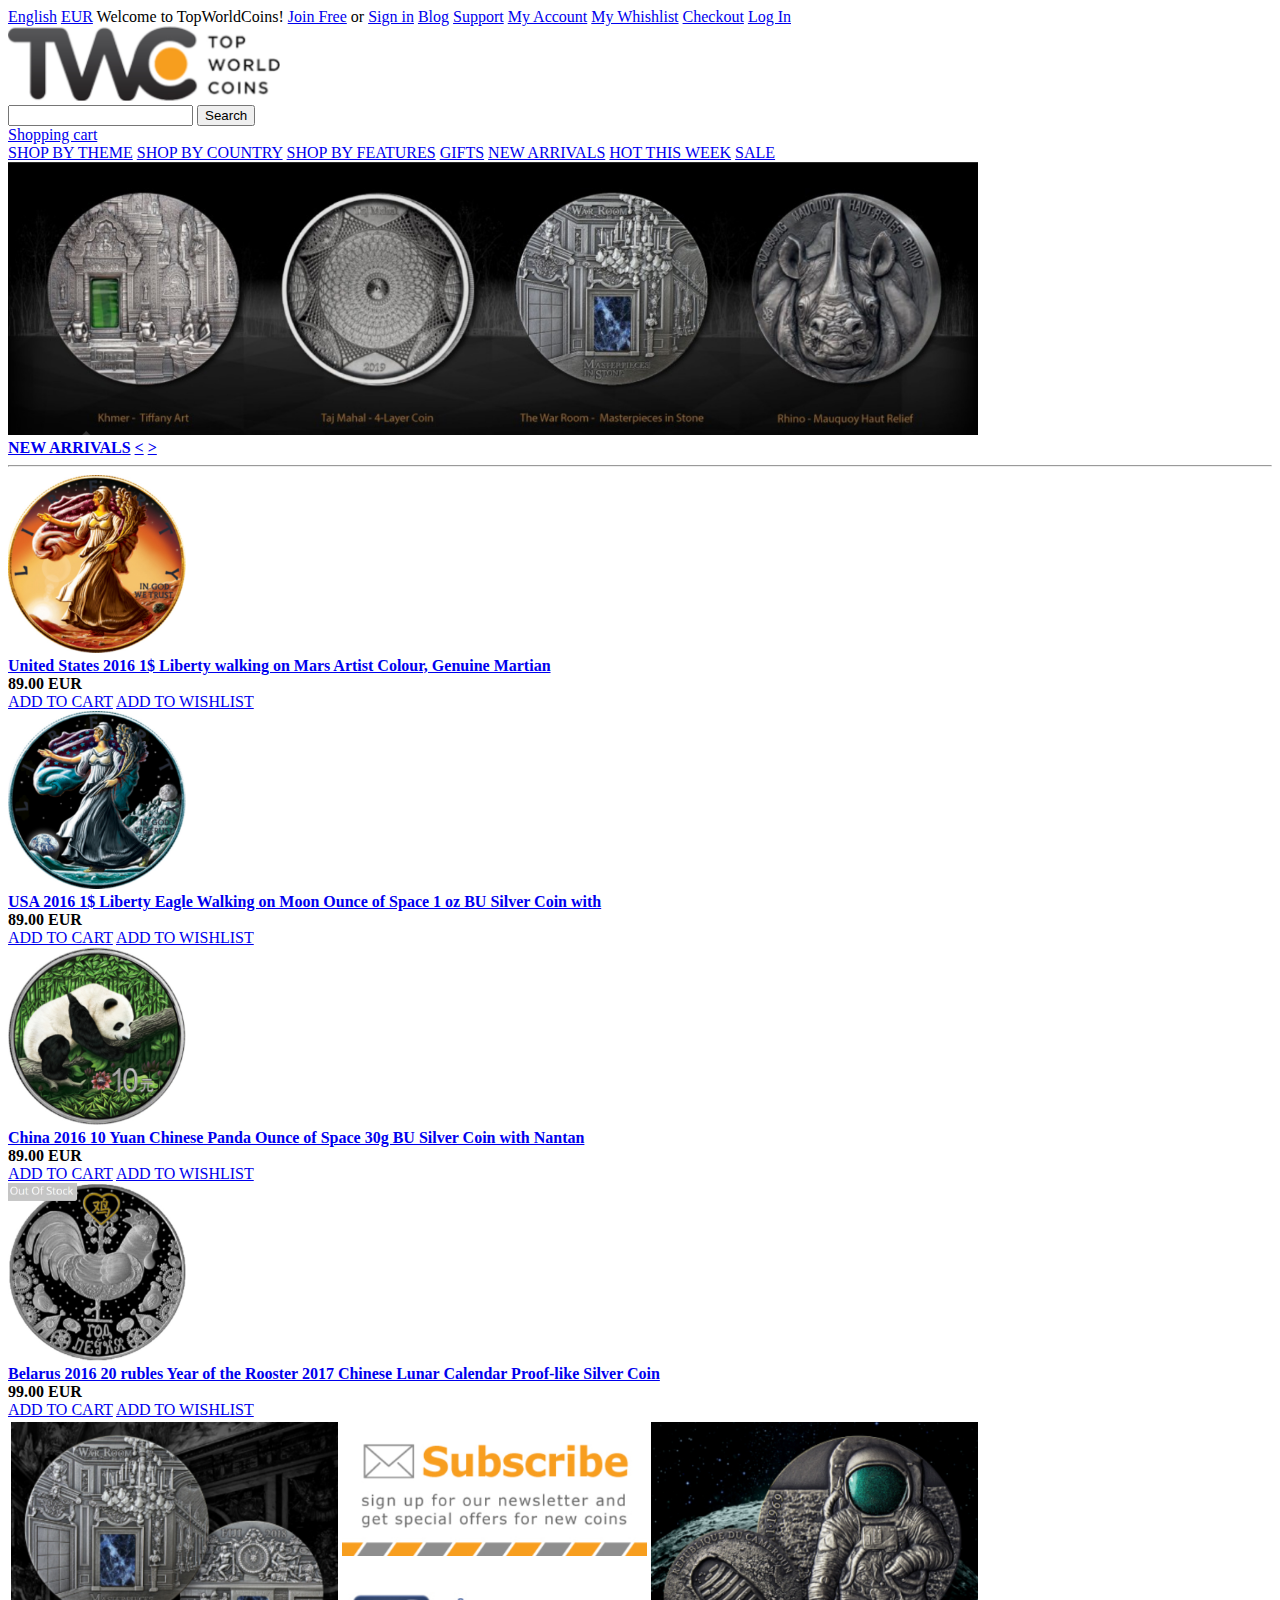
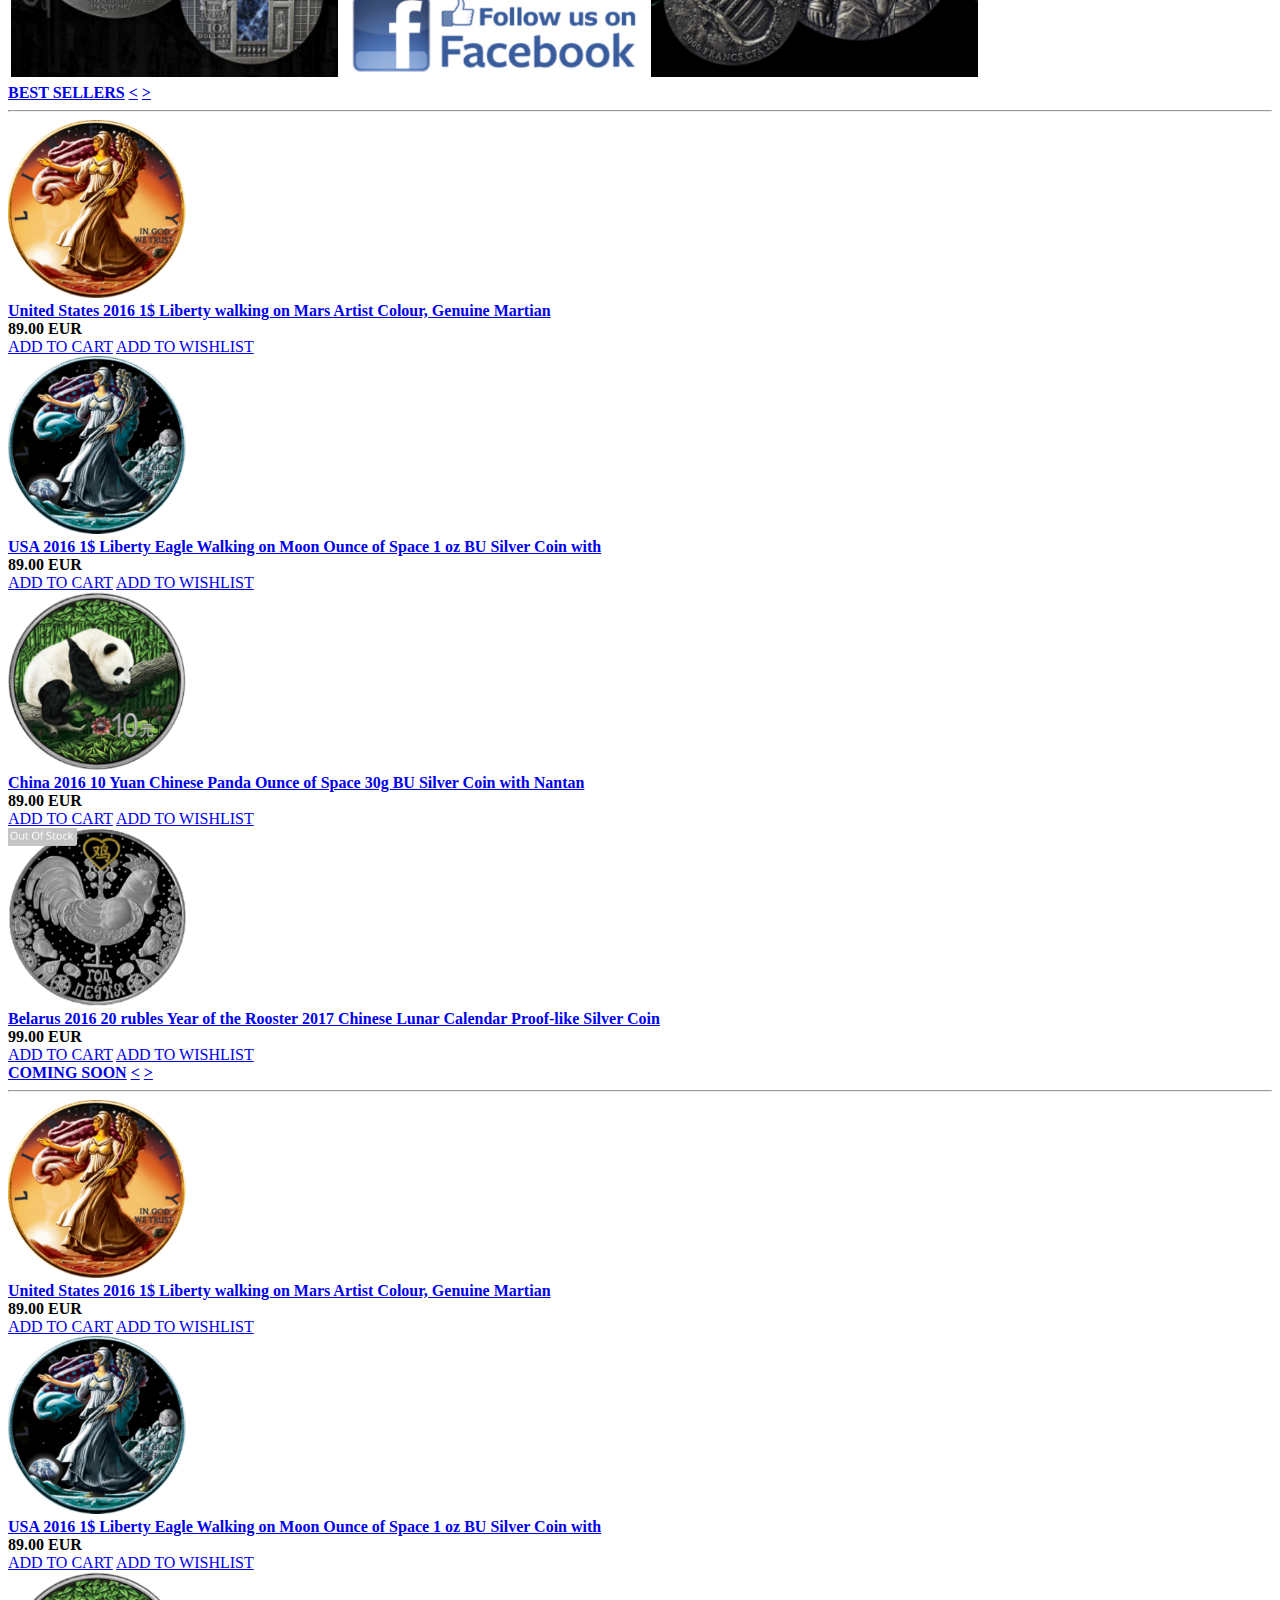
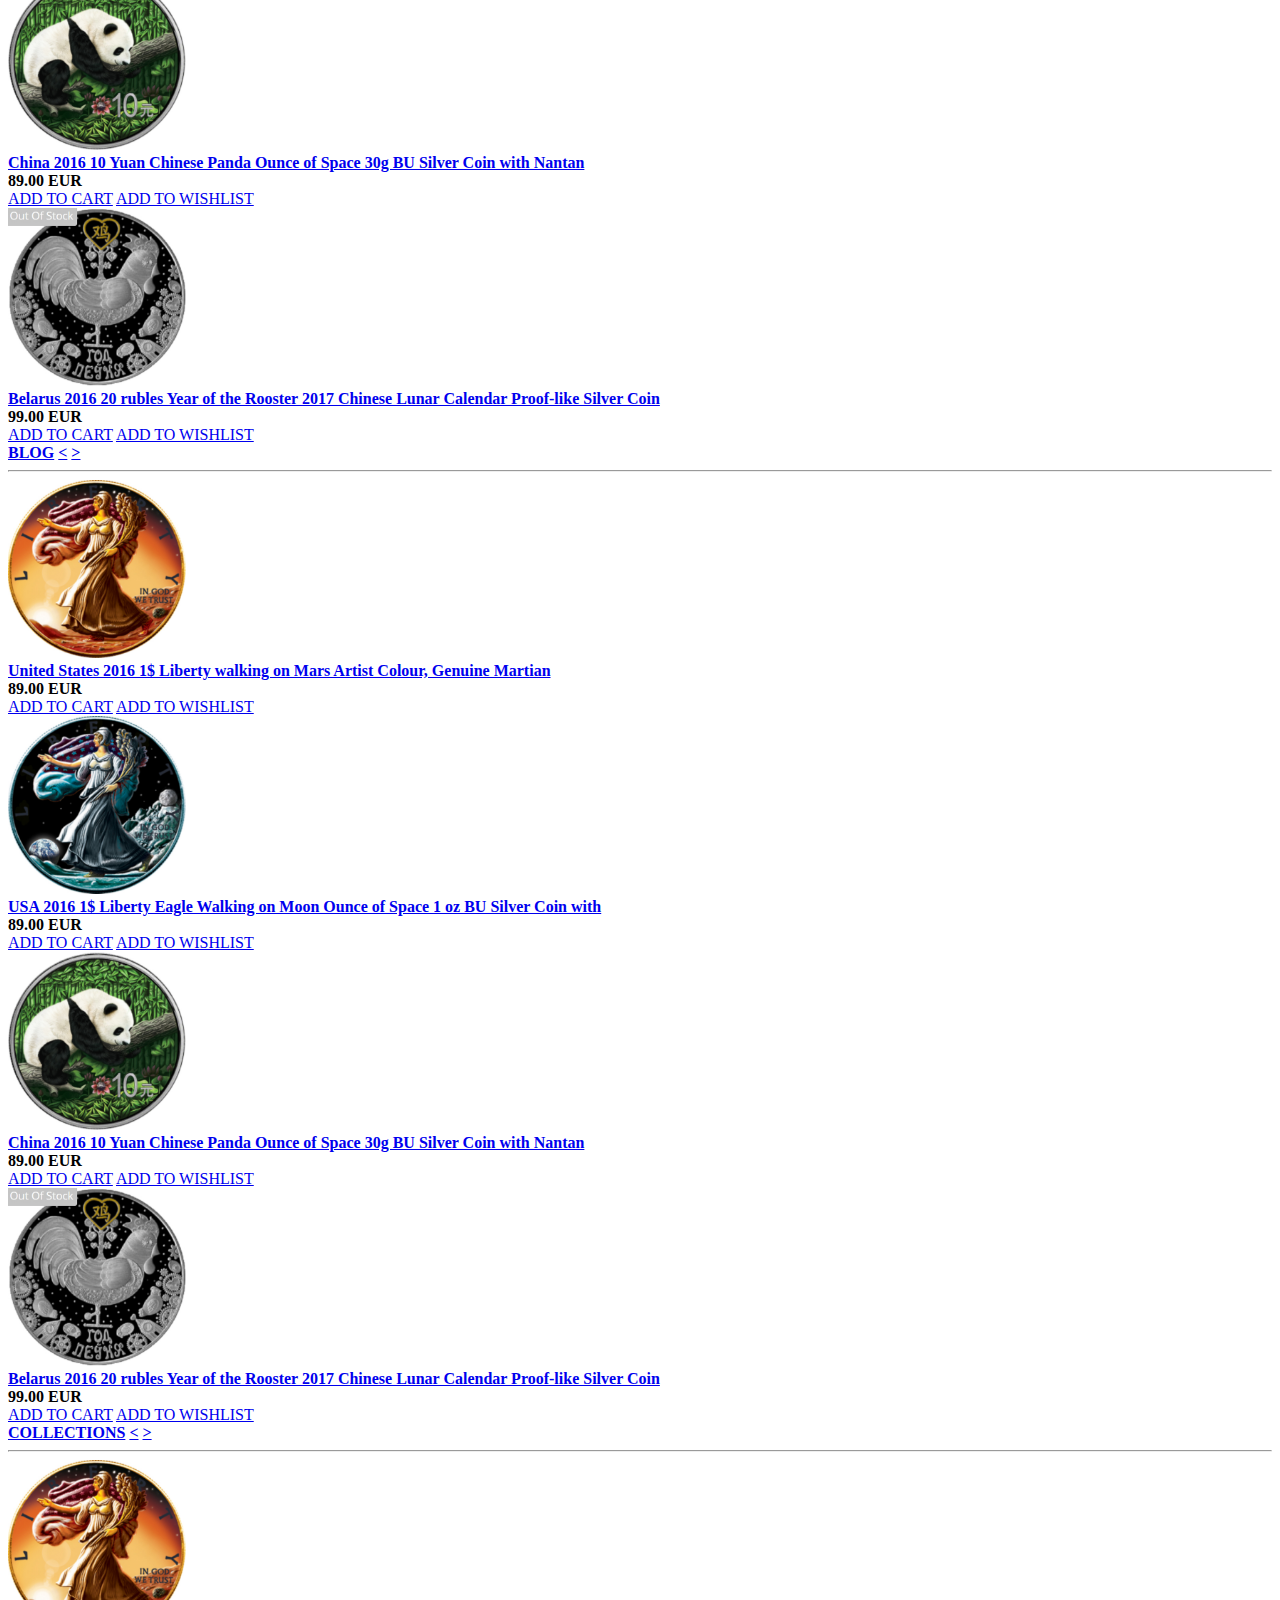
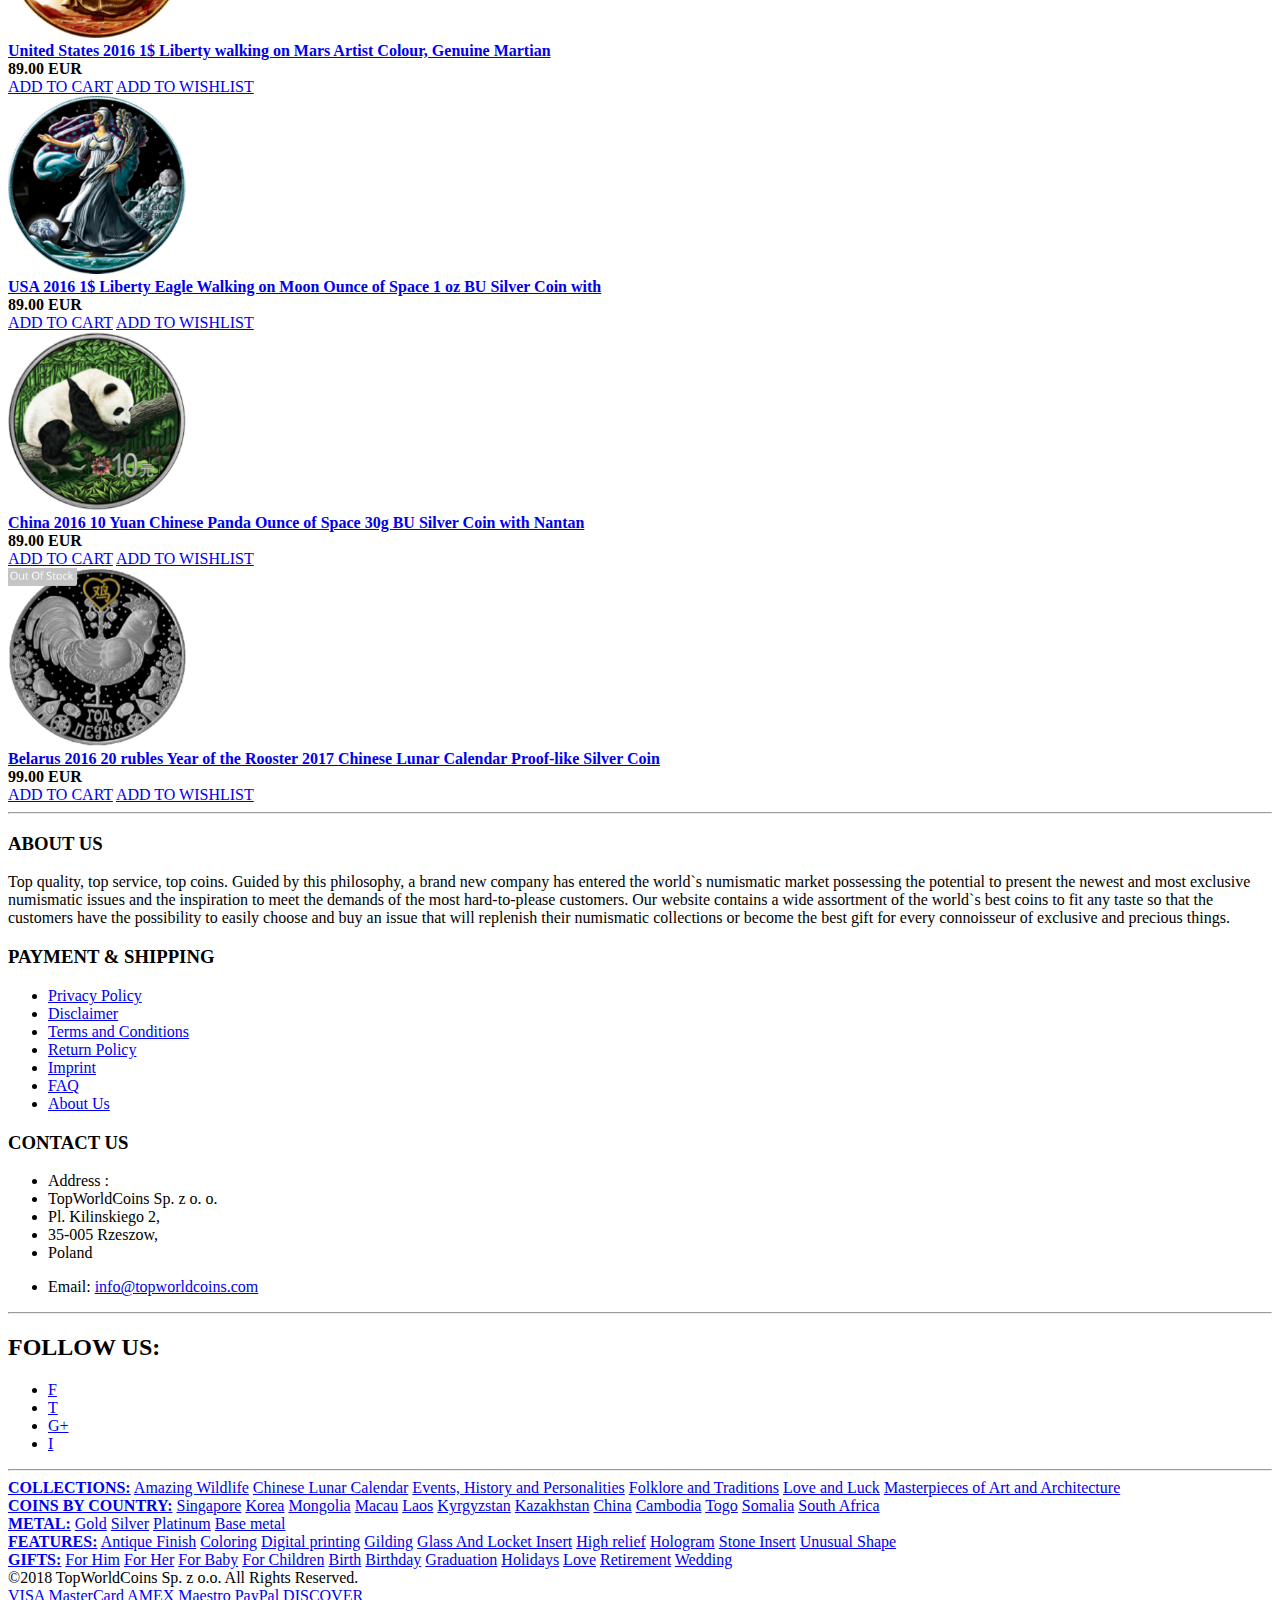
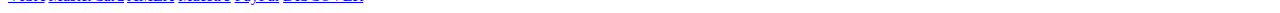
==== index.html @ af4345d1 "Message" ====
<!DOCTYPE html>
<html lang="en">
<head>
    <meta charset="UTF-8">
    <meta name="viewport" content="width=device-width, initial-scale=1.0">
    <meta http-equiv="X-UA-Compatible" content="ie=edge">
    <title>TopWorldCoins</title>
</head>
<body>
    <header>
        <nav>
            <a href="#">English</a>
            <a href="#">EUR</a>
            <span>Welcome to TopWorldCoins! <a href="#">Join Free</a> or <a href="#">Sign in</a></span>
            <a href="#">Blog</a>
            <a href="#">Support</a>
            <a href="#">My Account</a>
            <a href="#">My Whishlist</a>
            <a href="#">Checkout</a>
            <a href="#">Log In</a>
        </nav>
        <div>
            <div>
                <a href="index.html"><img src="img/twc-logo.jpg" alt="twc-logo" width="272"></a>
            </div>
            <div>
                <input type="search" id="site-search" name="q"
                aria-label="Search through site content">
                <button>Search</button>
            </div>
            <div>
                <span> <a href="#">Shopping cart</a></span>
            </div>
        </div>
        <nav>
            <a href="#">SHOP BY THEME</a>
            <a href="#">SHOP BY COUNTRY</a>
            <a href="#">SHOP BY FEATURES</a>
            <a href="#">GIFTS</a>
            <a href="#">NEW ARRIVALS</a>
            <a href="#">HOT THIS WEEK</a>
            <a href="#">SALE</a>
        </nav>
    </header>
    
    <div>
        <a href="index.html"><img src="img/baner.jpg" alt="main-baner" width="970"></a>
    </div>
    
    <div>
        <div>
             <a href="#"><b>NEW ARRIVALS</b></a>
             <a href="#"><b>&lt;</b></a>
             <a href="#"><b>&gt;</b></a>
        </div>
        <hr>
        <div>
             <a href="#"><img src="img/liberty-mars.jpg" alt="us liberty mars silver coin" width="178"></a><br>
             <a href="#"><b>United States 2016 1$ Liberty walking on Mars Artist Colour, Genuine Martian</b></a><br>
             <span><b>89.00 EUR</b></span><br>
             <a href="#">ADD TO CART</a>
             <a href="#">ADD TO WISHLIST</a>
        </div>
        <div>
             <a href="#"><img src="img/liberty-moon.jpg" alt="us liberty moon silver coin" width="178"></a><br>
             <a href="#"><b>USA 2016 1$ Liberty Eagle Walking on Moon Ounce of Space 1 oz BU Silver Coin with</b></a><br>
             <span><b>89.00 EUR</b></span><br>
             <a href="#">ADD TO CART</a>
             <a href="#">ADD TO WISHLIST</a>
        </div>
        <div>
             <a href="#"><img src="img/china-panda.jpg" alt="chinese panda silver coin" width="178"></a><br>
             <a href="#"><b>China 2016 10 Yuan Chinese Panda Ounce of Space 30g BU Silver Coin with Nantan </b></a><br>
             <span><b>89.00 EUR</b></span><br>
             <a href="#">ADD TO CART</a>
             <a href="#">ADD TO WISHLIST</a>
        </div>
        <div>
             <a href="#"><img src="img/by-rooster-year.jpg" alt="belarus year of the rooster silver coin" width="178"></a><br>
             <a href="#"><b>Belarus 2016 20 rubles Year of the Rooster 2017 Chinese Lunar Calendar Proof-like Silver Coin</b></a><br>
             <span><b>99.00 EUR</b></span><br>
             <a href="#">ADD TO CART</a>
             <a href="#">ADD TO WISHLIST</a>
        </div>
    </div>
    <div>
        <table>
            <tr>
                <th rowspan="2"><a href="index.html"><img src="img/banner-mis.jpg" alt="warroom-banner" width="327"></a></th>
                <th><a href="index.html"><img src="img/banner-newsletter.jpg" alt="twc-newsletter" width="305"></a></th>
                <th rowspan="2"><a href="index.html"><img src="img/banner-apollo.jpg" alt="twc-logo" width="327"></a></th>
            </tr>
            <tr>
                <th><a href="index.html"><img src="img/banner-facebook.jpg" alt="twc-facebook" width="305"></a></th>
            </tr>
        </table>
    </div>
    <div>
        <div>
             <a href="#"><b>BEST SELLERS</b></a>
             <a href="#"><b>&lt;</b></a>
             <a href="#"><b>&gt;</b></a>
        </div>
        <hr>
        <div>
             <a href="#"><img src="img/liberty-mars.jpg" alt="us liberty mars silver coin" width="178"></a><br>
             <a href="#"><b>United States 2016 1$ Liberty walking on Mars Artist Colour, Genuine Martian</b></a><br>
             <span><b>89.00 EUR</b></span><br>
             <a href="#">ADD TO CART</a>
             <a href="#">ADD TO WISHLIST</a>
        </div>
        <div>
             <a href="#"><img src="img/liberty-moon.jpg" alt="us liberty moon silver coin" width="178"></a><br>
             <a href="#"><b>USA 2016 1$ Liberty Eagle Walking on Moon Ounce of Space 1 oz BU Silver Coin with</b></a><br>
             <span><b>89.00 EUR</b></span><br>
             <a href="#">ADD TO CART</a>
             <a href="#">ADD TO WISHLIST</a>
        </div>
        <div>
             <a href="#"><img src="img/china-panda.jpg" alt="chinese panda silver coin" width="178"></a><br>
             <a href="#"><b>China 2016 10 Yuan Chinese Panda Ounce of Space 30g BU Silver Coin with Nantan </b></a><br>
             <span><b>89.00 EUR</b></span><br>
             <a href="#">ADD TO CART</a>
             <a href="#">ADD TO WISHLIST</a>
        </div>
        <div>
             <a href="#"><img src="img/by-rooster-year.jpg" alt="belarus year of the rooster silver coin" width="178"></a><br>
             <a href="#"><b>Belarus 2016 20 rubles Year of the Rooster 2017 Chinese Lunar Calendar Proof-like Silver Coin</b></a><br>
             <span><b>99.00 EUR</b></span><br>
             <a href="#">ADD TO CART</a>
             <a href="#">ADD TO WISHLIST</a>
        </div>
    </div>
    <div>
        <div>
             <a href="#"><b>COMING SOON</b></a>
             <a href="#"><b>&lt;</b></a>
             <a href="#"><b>&gt;</b></a>
        </div>
        <hr>
        <div>
             <a href="#"><img src="img/liberty-mars.jpg" alt="us liberty mars silver coin" width="178"></a><br>
             <a href="#"><b>United States 2016 1$ Liberty walking on Mars Artist Colour, Genuine Martian</b></a><br>
             <span><b>89.00 EUR</b></span><br>
             <a href="#">ADD TO CART</a>
             <a href="#">ADD TO WISHLIST</a>
        </div>
        <div>
             <a href="#"><img src="img/liberty-moon.jpg" alt="us liberty moon silver coin" width="178"></a><br>
             <a href="#"><b>USA 2016 1$ Liberty Eagle Walking on Moon Ounce of Space 1 oz BU Silver Coin with</b></a><br>
             <span><b>89.00 EUR</b></span><br>
             <a href="#">ADD TO CART</a>
             <a href="#">ADD TO WISHLIST</a>
        </div>
        <div>
             <a href="#"><img src="img/china-panda.jpg" alt="chinese panda silver coin" width="178"></a><br>
             <a href="#"><b>China 2016 10 Yuan Chinese Panda Ounce of Space 30g BU Silver Coin with Nantan </b></a><br>
             <span><b>89.00 EUR</b></span><br>
             <a href="#">ADD TO CART</a>
             <a href="#">ADD TO WISHLIST</a>
        </div>
        <div>
             <a href="#"><img src="img/by-rooster-year.jpg" alt="belarus year of the rooster silver coin" width="178"></a><br>
             <a href="#"><b>Belarus 2016 20 rubles Year of the Rooster 2017 Chinese Lunar Calendar Proof-like Silver Coin</b></a><br>
             <span><b>99.00 EUR</b></span><br>
             <a href="#">ADD TO CART</a>
             <a href="#">ADD TO WISHLIST</a>
        </div>
    </div>
    <div>
        <div>
             <a href="#"><b>BLOG</b></a>
             <a href="#"><b>&lt;</b></a>
             <a href="#"><b>&gt;</b></a>
        </div>
        <hr>
        <div>
             <a href="#"><img src="img/liberty-mars.jpg" alt="us liberty mars silver coin" width="178"></a><br>
             <a href="#"><b>United States 2016 1$ Liberty walking on Mars Artist Colour, Genuine Martian</b></a><br>
             <span><b>89.00 EUR</b></span><br>
             <a href="#">ADD TO CART</a>
             <a href="#">ADD TO WISHLIST</a>
        </div>
        <div>
             <a href="#"><img src="img/liberty-moon.jpg" alt="us liberty moon silver coin" width="178"></a><br>
             <a href="#"><b>USA 2016 1$ Liberty Eagle Walking on Moon Ounce of Space 1 oz BU Silver Coin with</b></a><br>
             <span><b>89.00 EUR</b></span><br>
             <a href="#">ADD TO CART</a>
             <a href="#">ADD TO WISHLIST</a>
        </div>
        <div>
             <a href="#"><img src="img/china-panda.jpg" alt="chinese panda silver coin" width="178"></a><br>
             <a href="#"><b>China 2016 10 Yuan Chinese Panda Ounce of Space 30g BU Silver Coin with Nantan </b></a><br>
             <span><b>89.00 EUR</b></span><br>
             <a href="#">ADD TO CART</a>
             <a href="#">ADD TO WISHLIST</a>
        </div>
        <div>
             <a href="#"><img src="img/by-rooster-year.jpg" alt="belarus year of the rooster silver coin" width="178"></a><br>
             <a href="#"><b>Belarus 2016 20 rubles Year of the Rooster 2017 Chinese Lunar Calendar Proof-like Silver Coin</b></a><br>
             <span><b>99.00 EUR</b></span><br>
             <a href="#">ADD TO CART</a>
             <a href="#">ADD TO WISHLIST</a>
        </div>
    </div>
    <div>
        <div>
             <a href="#"><b>COLLECTIONS</b></a>
             <a href="#"><b>&lt;</b></a>
             <a href="#"><b>&gt;</b></a>
        </div>
        <hr>
        <div>
             <a href="#"><img src="img/liberty-mars.jpg" alt="us liberty mars silver coin" width="178"></a><br>
             <a href="#"><b>United States 2016 1$ Liberty walking on Mars Artist Colour, Genuine Martian</b></a><br>
             <span><b>89.00 EUR</b></span><br>
             <a href="#">ADD TO CART</a>
             <a href="#">ADD TO WISHLIST</a>
        </div>
        <div>
             <a href="#"><img src="img/liberty-moon.jpg" alt="us liberty moon silver coin" width="178"></a><br>
             <a href="#"><b>USA 2016 1$ Liberty Eagle Walking on Moon Ounce of Space 1 oz BU Silver Coin with</b></a><br>
             <span><b>89.00 EUR</b></span><br>
             <a href="#">ADD TO CART</a>
             <a href="#">ADD TO WISHLIST</a>
        </div>
        <div>
             <a href="#"><img src="img/china-panda.jpg" alt="chinese panda silver coin" width="178"></a><br>
             <a href="#"><b>China 2016 10 Yuan Chinese Panda Ounce of Space 30g BU Silver Coin with Nantan </b></a><br>
             <span><b>89.00 EUR</b></span><br>
             <a href="#">ADD TO CART</a>
             <a href="#">ADD TO WISHLIST</a>
        </div>
        <div>
             <a href="#"><img src="img/by-rooster-year.jpg" alt="belarus year of the rooster silver coin" width="178"></a><br>
             <a href="#"><b>Belarus 2016 20 rubles Year of the Rooster 2017 Chinese Lunar Calendar Proof-like Silver Coin</b></a><br>
             <span><b>99.00 EUR</b></span><br>
             <a href="#">ADD TO CART</a>
             <a href="#">ADD TO WISHLIST</a>
        </div>
    </div>
    <hr>
    <footer>
        <section id="about-us">
            <h3>ABOUT US</h3>
            <p>
                Top quality, top service, top coins. Guided by this philosophy, a brand new company has entered the world`s numismatic market possessing the potential to present the newest and most exclusive numismatic issues and the inspiration to meet the demands of the most hard-to-please customers.

                Our website contains a wide assortment of the world`s best coins to fit any taste so that the customers have the possibility to easily choose and buy an issue that will replenish their numismatic collections or become the best gift for every connoisseur of exclusive and precious things.
            </p>
        </section>
        <section id="payment-shiping">
            <h3>PAYMENT & SHIPPING</h3>
                <ul>
                    <li><a href="#">Privacy Policy</a></li>
                    <li><a href="#">Disclaimer</a></li>
                    <li><a href="#">Terms and Conditions</a></li>
                    <li><a href="#">Return Policy</a></li>
                    <li><a href="#">Imprint</a></li>
                    <li><a href="#">FAQ</a></li>
                    <li><a href="#">About Us</a></li>
                </ul>
        </section>
         <section id="contact-us">
            <h3>CONTACT US</h3>
                <ul>
                    <li>Address :</li>
                    <li>TopWorldCoins Sp. z o. o. </li>
                    <li>Pl. Kilinskiego 2,</li>
                    <li>35-005 Rzeszow,</li>
                    <li>Poland</li>
                </ul>
                <ul>
                    <li>Email: <a href="#">info@topworldcoins.com</a></li>
                </ul>
        </section>
        <hr>
        <section>
            <h2>FOLLOW US:</h2>
            <ul>
                <li><a href="#">F</a></li>
                <li><a href="#">T</a></li>
                <li><a href="#">G+</a></li>
                <li><a href="#">I</a></li>
            </ul>
        </section>
        <hr>
        <nav>
            <a href="#"><strong><span>COLLECTIONS:</span></strong></a>
            <a href="#"><span>Amazing Wildlife</span></a>
            <a href="#"><span>Chinese Lunar Calendar</span></a>
            <a href="#"><span>Events, History and Personalities</span></a>
            <a href="#"><span>Folklore and Traditions</span></a>
            <a href="#"><span>Love and Luck</span></a>
            <a href="#"><span>Masterpieces of Art and Architecture</span></a>
        </nav>
        <nav>
            <a href="#"><strong><span>COINS BY COUNTRY:</span></strong></a>
            <a href="#"><span> Singapore</span></a>
            <a href="#"><span>Korea</span></a>
            <a href="#"><span>Mongolia</span></a>
            <a href="#"><span>Macau</span></a>
            <a href="#"><span>Laos</span></a>
            <a href="#"><span>Kyrgyzstan</span></a>
            <a href="#"><span>Kazakhstan</span></a>
            <a href="#"><span>China</span></a>
            <a href="#"><span>Cambodia</span></a>
            <a href="#"><span>Togo</span></a>
            <a href="#"><span>Somalia</span></a>
            <a href="#"><span>South Africa</span></a>
        </nav>
        <nav>
            <a href="#"><strong><span>METAL:</span></strong></a>
            <a href="#"><span>Gold</span></a>
            <a href="#"><span>Silver</span></a>
            <a href="#"><span>Platinum</span></a>
            <a href="#"><span>Base metal</span></a>
        </nav>
        <nav>
            <a href="#"><strong><span>FEATURES:</span></strong></a>
            <a href="#"><span>Antique Finish</span></a>
            <a href="#"><span>Coloring</span></a>
            <a href="#"><span>Digital printing</span></a>
            <a href="#"><span>Gilding</span></a>
            <a href="#"><span>Glass And Locket Insert</span></a>
            <a href="#"><span>High relief</span></a>
            <a href="#"><span>Hologram</span></a>
            <a href="#"><span>Stone Insert</span></a>
            <a href="#"><span>Unusual Shape</span></a>
        </nav>
        <nav>
            <a href="#"><strong><span>GIFTS:</span></strong></a>
            <a href="#"><span>For Him</span></a>
            <a href="#"><span>For Her</span></a>
            <a href="#"><span>For Baby</span></a>
            <a href="#"><span>For Children</span></a>
            <a href="#"><span>Birth</span></a>
            <a href="#"><span>Birthday</span></a>
            <a href="#"><span>Graduation</span></a>
            <a href="#"><span>Holidays</span></a>
            <a href="#"><span>Love</span></a>
            <a href="#"><span>Retirement</span></a>
            <a href="#"><span>Wedding</span></a>
        </nav>
        <span>&copy;2018 TopWorldCoins Sp. z o.o. All Rights Reserved.</span>
        <nav>
            <a href="#"><span>VISA</span></a>
            <a href="#"><span>MasterCard</span></a>
            <a href="#"><span>AMEX</span></a>
            <a href="#"><span>Maestro</span></a>
            <a href="#"><span>PayPal</span></a>
            <a href="#"><span>DISCOVER</span></a>
        </nav>
    </footer>
    
</body>
</html>
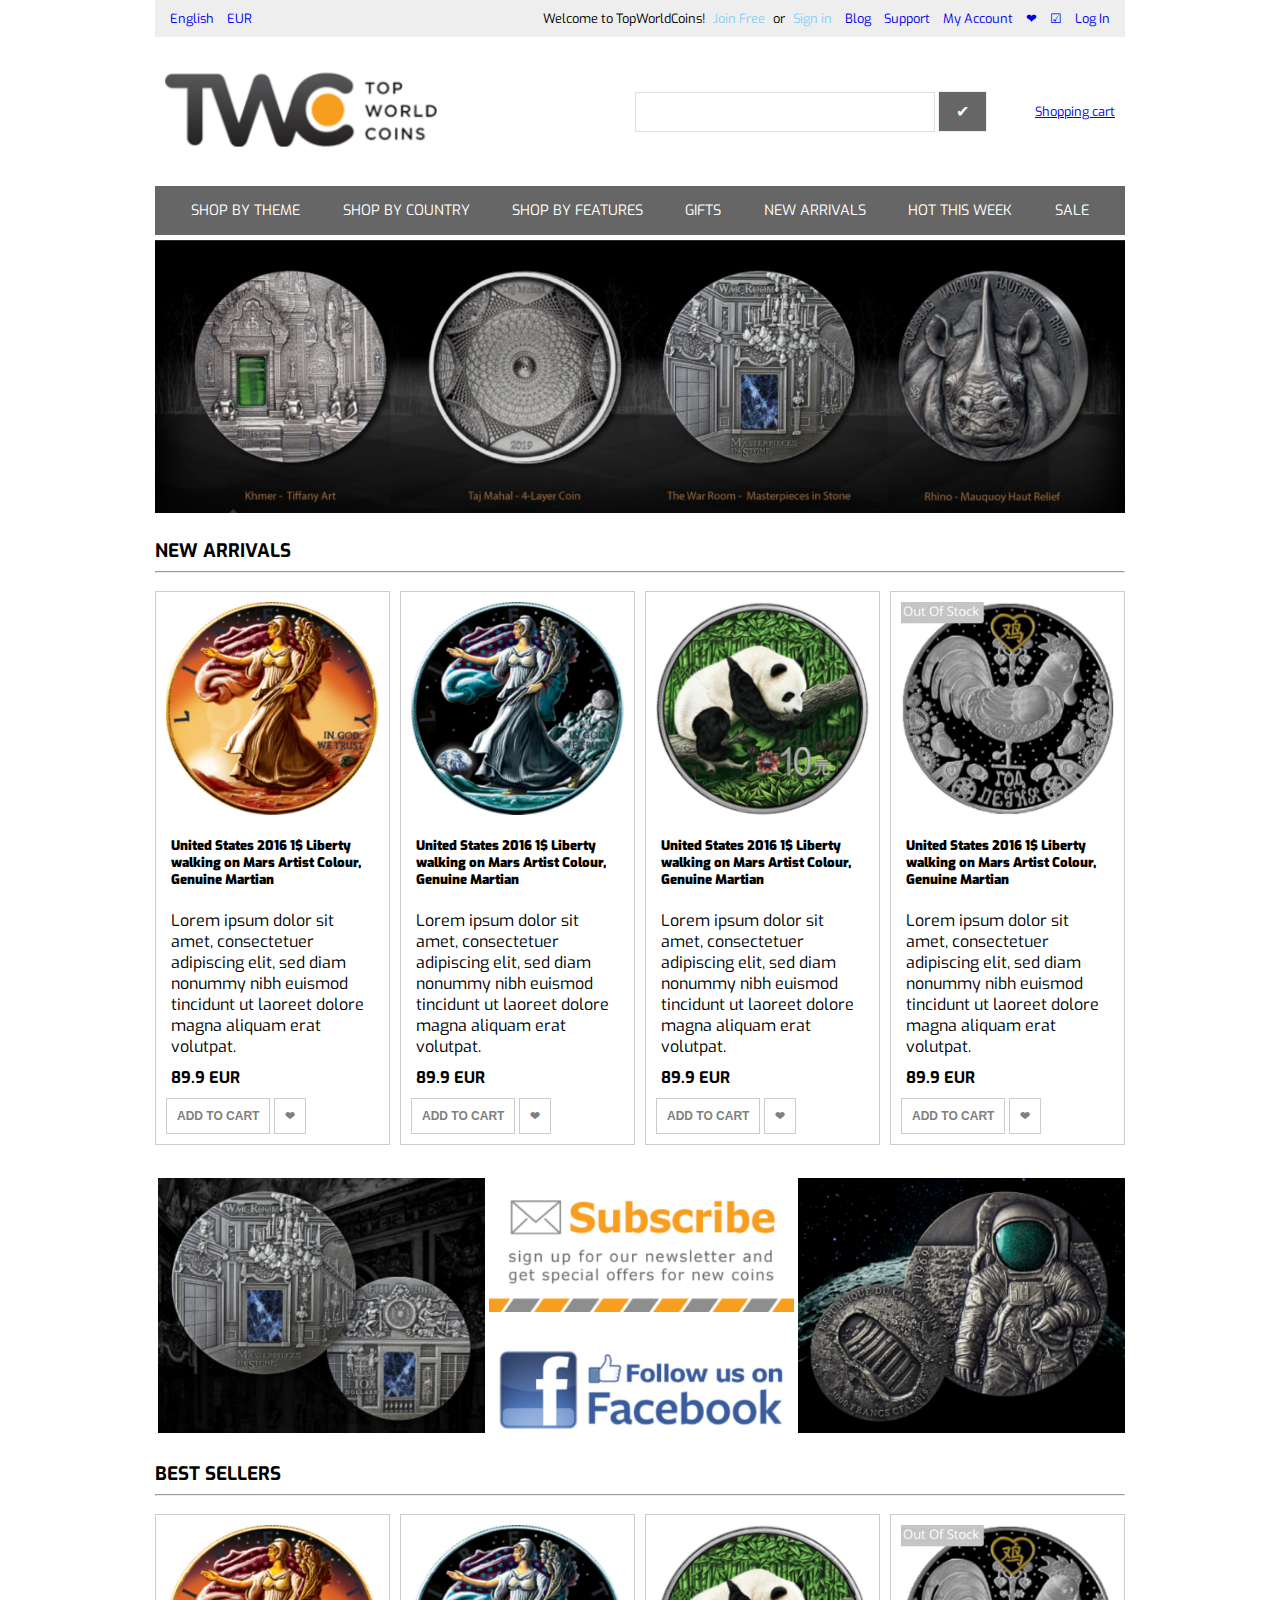
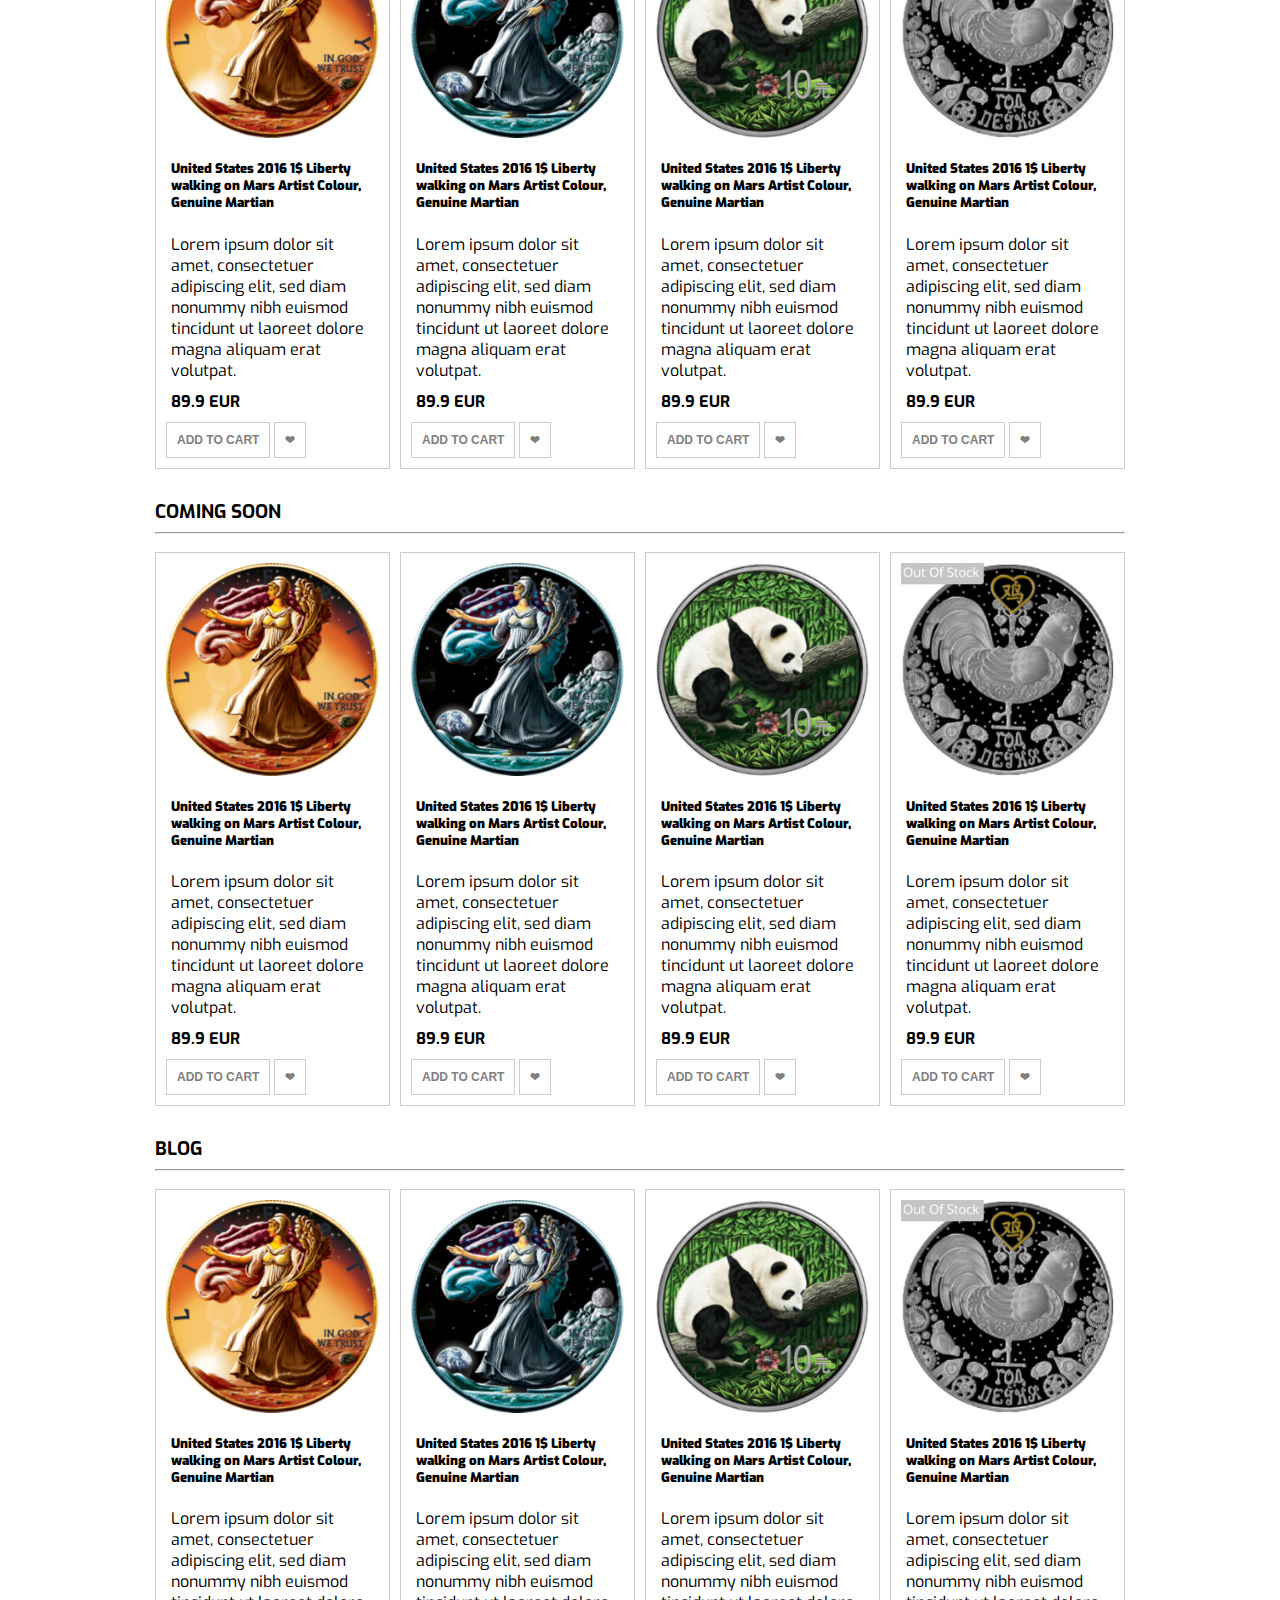
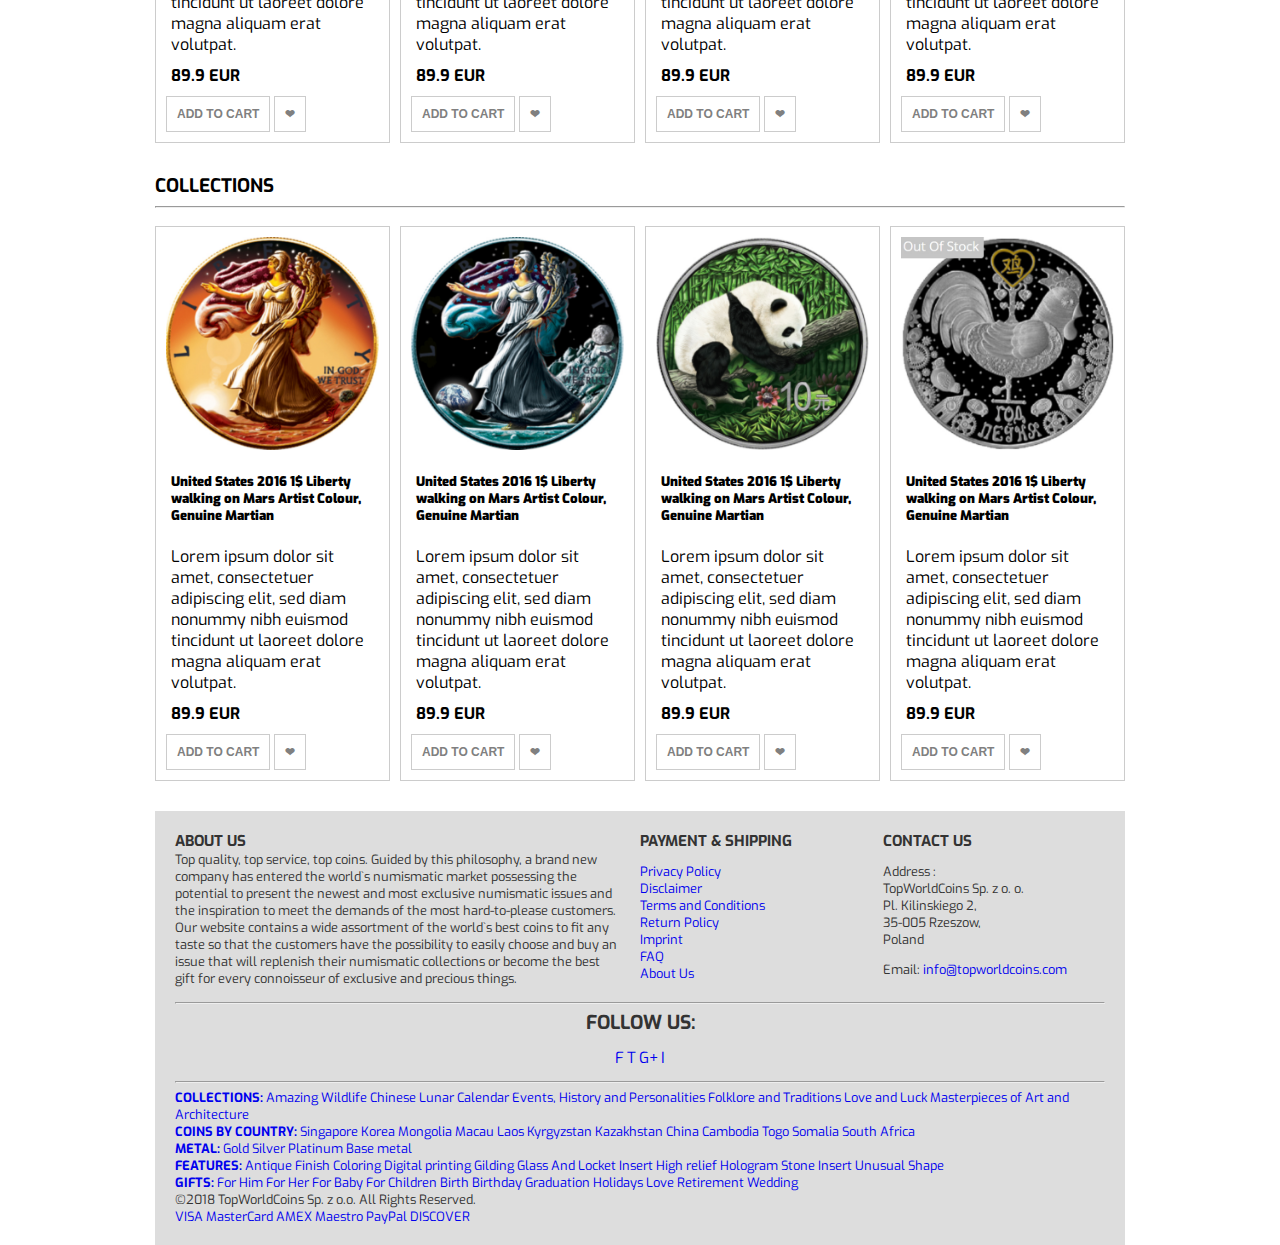
==== commit ce4e8f2f: "Message" ====
--- a/index.html
+++ b/index.html
@@ -4,84 +4,108 @@
     <meta charset="UTF-8">
     <meta name="viewport" content="width=device-width, initial-scale=1.0">
     <meta http-equiv="X-UA-Compatible" content="ie=edge">
+    <link rel="stylesheet" href="css/index.css" type="text/css"/>
     <title>TopWorldCoins</title>
 </head>
 <body>
-    <header>
-        <nav>
-            <a href="#">English</a>
-            <a href="#">EUR</a>
-            <span>Welcome to TopWorldCoins! <a href="#">Join Free</a> or <a href="#">Sign in</a></span>
-            <a href="#">Blog</a>
-            <a href="#">Support</a>
-            <a href="#">My Account</a>
-            <a href="#">My Whishlist</a>
-            <a href="#">Checkout</a>
-            <a href="#">Log In</a>
-        </nav>
-        <div>
-            <div>
+    <header class="container">
+        <nav class="menu-top">
+            <p class="lang-curr-convertion">
+                <a href="#">English</a>
+                <a href="#">EUR</a>   
+            </p>
+            <p class="account-menu">
+                <span>Welcome to TopWorldCoins! <a href="#" class="login">Join Free</a> or <a href="#" class="login">Sign in</a></span>
+                <a href="#">Blog</a>
+                <a href="#">Support</a>
+                <a href="#">My Account</a>
+                <a href="#">&#10084;</a>
+                <a href="#">&#9745;</a>
+                <a href="#">Log In</a>
+            </p>
+        </nav>
+        <div class="menu-middle">
+            <div class="logo">
                 <a href="index.html"><img src="img/twc-logo.jpg" alt="twc-logo" width="272"></a>
             </div>
-            <div>
+            <div class="search">
                 <input type="search" id="site-search" name="q"
                 aria-label="Search through site content">
-                <button>Search</button>
-            </div>
-            <div>
+                <button class="search-button">&#10004;</button>
+            </div>
+            <div class="shopping-cart">
                 <span> <a href="#">Shopping cart</a></span>
             </div>
         </div>
-        <nav>
-            <a href="#">SHOP BY THEME</a>
-            <a href="#">SHOP BY COUNTRY</a>
-            <a href="#">SHOP BY FEATURES</a>
-            <a href="#">GIFTS</a>
-            <a href="#">NEW ARRIVALS</a>
-            <a href="#">HOT THIS WEEK</a>
-            <a href="#">SALE</a>
+        <nav class="menu-main">
+            <a href="#">shop by theme</a>
+            <a href="#">shop by country</a>
+            <a href="#">shop by features</a>
+            <a href="#">gifts</a>
+            <a href="#">new arrivals</a>
+            <a href="#">hot this week</a>
+            <a href="#">sale</a>
         </nav>
     </header>
     
-    <div>
-        <a href="index.html"><img src="img/baner.jpg" alt="main-baner" width="970"></a>
-    </div>
-    
-    <div>
-        <div>
-             <a href="#"><b>NEW ARRIVALS</b></a>
-             <a href="#"><b>&lt;</b></a>
-             <a href="#"><b>&gt;</b></a>
-        </div>
-        <hr>
-        <div>
-             <a href="#"><img src="img/liberty-mars.jpg" alt="us liberty mars silver coin" width="178"></a><br>
-             <a href="#"><b>United States 2016 1$ Liberty walking on Mars Artist Colour, Genuine Martian</b></a><br>
-             <span><b>89.00 EUR</b></span><br>
-             <a href="#">ADD TO CART</a>
-             <a href="#">ADD TO WISHLIST</a>
-        </div>
-        <div>
-             <a href="#"><img src="img/liberty-moon.jpg" alt="us liberty moon silver coin" width="178"></a><br>
-             <a href="#"><b>USA 2016 1$ Liberty Eagle Walking on Moon Ounce of Space 1 oz BU Silver Coin with</b></a><br>
-             <span><b>89.00 EUR</b></span><br>
-             <a href="#">ADD TO CART</a>
-             <a href="#">ADD TO WISHLIST</a>
-        </div>
-        <div>
-             <a href="#"><img src="img/china-panda.jpg" alt="chinese panda silver coin" width="178"></a><br>
-             <a href="#"><b>China 2016 10 Yuan Chinese Panda Ounce of Space 30g BU Silver Coin with Nantan </b></a><br>
-             <span><b>89.00 EUR</b></span><br>
-             <a href="#">ADD TO CART</a>
-             <a href="#">ADD TO WISHLIST</a>
-        </div>
-        <div>
-             <a href="#"><img src="img/by-rooster-year.jpg" alt="belarus year of the rooster silver coin" width="178"></a><br>
-             <a href="#"><b>Belarus 2016 20 rubles Year of the Rooster 2017 Chinese Lunar Calendar Proof-like Silver Coin</b></a><br>
-             <span><b>99.00 EUR</b></span><br>
-             <a href="#">ADD TO CART</a>
-             <a href="#">ADD TO WISHLIST</a>
-        </div>
+    <div class="banner">
+        <img src="img/baner.jpg" alt="main-baner">
+    </div>
+    <div>
+        <section class="products">
+            <h3>NEW ARRIVALS</h3>
+            <hr>
+            <div class="products-list">
+                <article class="product-card">
+                    <img src="img/liberty-mars.jpg" alt="us liberty mars silver coin" width="178">
+                    <h5><b>United States 2016 1$ Liberty walking on Mars Artist Colour, Genuine Martian</b></h5>
+                    <p>Lorem ipsum dolor sit amet, consectetuer adipiscing elit,
+                    sed diam nonummy nibh euismod tincidunt ut laoreet dolore
+                    magna aliquam erat volutpat.</p>
+                    <p class="price">89.9 EUR</p>
+                    <div class="button-conteiner">
+                        <button class="action-buttons">add to cart</button>
+                        <button class="action-buttons">&#10084;</button>
+                    </div>
+                </article>
+                <article class="product-card">
+                    <img src="img/liberty-moon.jpg" alt="us liberty moon silver coin" width="178">
+                    <h5><b>United States 2016 1$ Liberty walking on Mars Artist Colour, Genuine Martian</b></h5>
+                    <p>Lorem ipsum dolor sit amet, consectetuer adipiscing elit,
+                    sed diam nonummy nibh euismod tincidunt ut laoreet dolore
+                    magna aliquam erat volutpat.</p>
+                    <p class="price">89.9 EUR</p>
+                    <div class="button-conteiner">
+                        <button class="action-buttons">add to cart</button>
+                        <button class="action-buttons">&#10084;</button>
+                    </div>
+                </article>
+                <article class="product-card">
+                    <img src="img/china-panda.jpg" alt="chinese panda silver coin" width="178">
+                    <h5><b>United States 2016 1$ Liberty walking on Mars Artist Colour, Genuine Martian</b></h5>
+                    <p>Lorem ipsum dolor sit amet, consectetuer adipiscing elit,
+                    sed diam nonummy nibh euismod tincidunt ut laoreet dolore
+                    magna aliquam erat volutpat.</p>
+                    <p class="price">89.9 EUR</p>
+                    <div class="button-conteiner">
+                        <button class="action-buttons">add to cart</button>
+                        <button class="action-buttons">&#10084;</button>
+                    </div>
+                </article>
+                <article class="product-card">
+                    <img src="img/by-rooster-year.jpg" alt="belarus year of the rooster silver coin" width="178">
+                    <h5><b>United States 2016 1$ Liberty walking on Mars Artist Colour, Genuine Martian</b></h5>
+                    <p>Lorem ipsum dolor sit amet, consectetuer adipiscing elit,
+                    sed diam nonummy nibh euismod tincidunt ut laoreet dolore
+                    magna aliquam erat volutpat.</p>
+                    <p class="price">89.9 EUR</p>
+                    <div class="button-conteiner">
+                        <button class="action-buttons">add to cart</button>
+                        <button class="action-buttons">&#10084;</button>
+                    </div>
+                </article>
+            </div>
+        </section>
     </div>
     <div>
         <table>
@@ -96,151 +120,231 @@
         </table>
     </div>
     <div>
-        <div>
-             <a href="#"><b>BEST SELLERS</b></a>
-             <a href="#"><b>&lt;</b></a>
-             <a href="#"><b>&gt;</b></a>
-        </div>
-        <hr>
-        <div>
-             <a href="#"><img src="img/liberty-mars.jpg" alt="us liberty mars silver coin" width="178"></a><br>
-             <a href="#"><b>United States 2016 1$ Liberty walking on Mars Artist Colour, Genuine Martian</b></a><br>
-             <span><b>89.00 EUR</b></span><br>
-             <a href="#">ADD TO CART</a>
-             <a href="#">ADD TO WISHLIST</a>
-        </div>
-        <div>
-             <a href="#"><img src="img/liberty-moon.jpg" alt="us liberty moon silver coin" width="178"></a><br>
-             <a href="#"><b>USA 2016 1$ Liberty Eagle Walking on Moon Ounce of Space 1 oz BU Silver Coin with</b></a><br>
-             <span><b>89.00 EUR</b></span><br>
-             <a href="#">ADD TO CART</a>
-             <a href="#">ADD TO WISHLIST</a>
-        </div>
-        <div>
-             <a href="#"><img src="img/china-panda.jpg" alt="chinese panda silver coin" width="178"></a><br>
-             <a href="#"><b>China 2016 10 Yuan Chinese Panda Ounce of Space 30g BU Silver Coin with Nantan </b></a><br>
-             <span><b>89.00 EUR</b></span><br>
-             <a href="#">ADD TO CART</a>
-             <a href="#">ADD TO WISHLIST</a>
-        </div>
-        <div>
-             <a href="#"><img src="img/by-rooster-year.jpg" alt="belarus year of the rooster silver coin" width="178"></a><br>
-             <a href="#"><b>Belarus 2016 20 rubles Year of the Rooster 2017 Chinese Lunar Calendar Proof-like Silver Coin</b></a><br>
-             <span><b>99.00 EUR</b></span><br>
-             <a href="#">ADD TO CART</a>
-             <a href="#">ADD TO WISHLIST</a>
-        </div>
-    </div>
-    <div>
-        <div>
-             <a href="#"><b>COMING SOON</b></a>
-             <a href="#"><b>&lt;</b></a>
-             <a href="#"><b>&gt;</b></a>
-        </div>
-        <hr>
-        <div>
-             <a href="#"><img src="img/liberty-mars.jpg" alt="us liberty mars silver coin" width="178"></a><br>
-             <a href="#"><b>United States 2016 1$ Liberty walking on Mars Artist Colour, Genuine Martian</b></a><br>
-             <span><b>89.00 EUR</b></span><br>
-             <a href="#">ADD TO CART</a>
-             <a href="#">ADD TO WISHLIST</a>
-        </div>
-        <div>
-             <a href="#"><img src="img/liberty-moon.jpg" alt="us liberty moon silver coin" width="178"></a><br>
-             <a href="#"><b>USA 2016 1$ Liberty Eagle Walking on Moon Ounce of Space 1 oz BU Silver Coin with</b></a><br>
-             <span><b>89.00 EUR</b></span><br>
-             <a href="#">ADD TO CART</a>
-             <a href="#">ADD TO WISHLIST</a>
-        </div>
-        <div>
-             <a href="#"><img src="img/china-panda.jpg" alt="chinese panda silver coin" width="178"></a><br>
-             <a href="#"><b>China 2016 10 Yuan Chinese Panda Ounce of Space 30g BU Silver Coin with Nantan </b></a><br>
-             <span><b>89.00 EUR</b></span><br>
-             <a href="#">ADD TO CART</a>
-             <a href="#">ADD TO WISHLIST</a>
-        </div>
-        <div>
-             <a href="#"><img src="img/by-rooster-year.jpg" alt="belarus year of the rooster silver coin" width="178"></a><br>
-             <a href="#"><b>Belarus 2016 20 rubles Year of the Rooster 2017 Chinese Lunar Calendar Proof-like Silver Coin</b></a><br>
-             <span><b>99.00 EUR</b></span><br>
-             <a href="#">ADD TO CART</a>
-             <a href="#">ADD TO WISHLIST</a>
-        </div>
-    </div>
-    <div>
-        <div>
-             <a href="#"><b>BLOG</b></a>
-             <a href="#"><b>&lt;</b></a>
-             <a href="#"><b>&gt;</b></a>
-        </div>
-        <hr>
-        <div>
-             <a href="#"><img src="img/liberty-mars.jpg" alt="us liberty mars silver coin" width="178"></a><br>
-             <a href="#"><b>United States 2016 1$ Liberty walking on Mars Artist Colour, Genuine Martian</b></a><br>
-             <span><b>89.00 EUR</b></span><br>
-             <a href="#">ADD TO CART</a>
-             <a href="#">ADD TO WISHLIST</a>
-        </div>
-        <div>
-             <a href="#"><img src="img/liberty-moon.jpg" alt="us liberty moon silver coin" width="178"></a><br>
-             <a href="#"><b>USA 2016 1$ Liberty Eagle Walking on Moon Ounce of Space 1 oz BU Silver Coin with</b></a><br>
-             <span><b>89.00 EUR</b></span><br>
-             <a href="#">ADD TO CART</a>
-             <a href="#">ADD TO WISHLIST</a>
-        </div>
-        <div>
-             <a href="#"><img src="img/china-panda.jpg" alt="chinese panda silver coin" width="178"></a><br>
-             <a href="#"><b>China 2016 10 Yuan Chinese Panda Ounce of Space 30g BU Silver Coin with Nantan </b></a><br>
-             <span><b>89.00 EUR</b></span><br>
-             <a href="#">ADD TO CART</a>
-             <a href="#">ADD TO WISHLIST</a>
-        </div>
-        <div>
-             <a href="#"><img src="img/by-rooster-year.jpg" alt="belarus year of the rooster silver coin" width="178"></a><br>
-             <a href="#"><b>Belarus 2016 20 rubles Year of the Rooster 2017 Chinese Lunar Calendar Proof-like Silver Coin</b></a><br>
-             <span><b>99.00 EUR</b></span><br>
-             <a href="#">ADD TO CART</a>
-             <a href="#">ADD TO WISHLIST</a>
-        </div>
-    </div>
-    <div>
-        <div>
-             <a href="#"><b>COLLECTIONS</b></a>
-             <a href="#"><b>&lt;</b></a>
-             <a href="#"><b>&gt;</b></a>
-        </div>
-        <hr>
-        <div>
-             <a href="#"><img src="img/liberty-mars.jpg" alt="us liberty mars silver coin" width="178"></a><br>
-             <a href="#"><b>United States 2016 1$ Liberty walking on Mars Artist Colour, Genuine Martian</b></a><br>
-             <span><b>89.00 EUR</b></span><br>
-             <a href="#">ADD TO CART</a>
-             <a href="#">ADD TO WISHLIST</a>
-        </div>
-        <div>
-             <a href="#"><img src="img/liberty-moon.jpg" alt="us liberty moon silver coin" width="178"></a><br>
-             <a href="#"><b>USA 2016 1$ Liberty Eagle Walking on Moon Ounce of Space 1 oz BU Silver Coin with</b></a><br>
-             <span><b>89.00 EUR</b></span><br>
-             <a href="#">ADD TO CART</a>
-             <a href="#">ADD TO WISHLIST</a>
-        </div>
-        <div>
-             <a href="#"><img src="img/china-panda.jpg" alt="chinese panda silver coin" width="178"></a><br>
-             <a href="#"><b>China 2016 10 Yuan Chinese Panda Ounce of Space 30g BU Silver Coin with Nantan </b></a><br>
-             <span><b>89.00 EUR</b></span><br>
-             <a href="#">ADD TO CART</a>
-             <a href="#">ADD TO WISHLIST</a>
-        </div>
-        <div>
-             <a href="#"><img src="img/by-rooster-year.jpg" alt="belarus year of the rooster silver coin" width="178"></a><br>
-             <a href="#"><b>Belarus 2016 20 rubles Year of the Rooster 2017 Chinese Lunar Calendar Proof-like Silver Coin</b></a><br>
-             <span><b>99.00 EUR</b></span><br>
-             <a href="#">ADD TO CART</a>
-             <a href="#">ADD TO WISHLIST</a>
-        </div>
-    </div>
-    <hr>
-    <footer>
+        <section class="products">
+            <h3>BEST SELLERS</h3>
+            <hr>
+            <div class="products-list">
+                <article class="product-card">
+                    <img src="img/liberty-mars.jpg" alt="us liberty mars silver coin" width="178">
+                    <h5><b>United States 2016 1$ Liberty walking on Mars Artist Colour, Genuine Martian</b></h5>
+                    <p>Lorem ipsum dolor sit amet, consectetuer adipiscing elit,
+                    sed diam nonummy nibh euismod tincidunt ut laoreet dolore
+                    magna aliquam erat volutpat.</p>
+                    <p class="price">89.9 EUR</p>
+                    <div class="button-conteiner">
+                        <button class="action-buttons">add to cart</button>
+                        <button class="action-buttons">&#10084;</button>
+                    </div>
+                </article>
+                <article class="product-card">
+                    <img src="img/liberty-moon.jpg" alt="us liberty moon silver coin" width="178">
+                    <h5><b>United States 2016 1$ Liberty walking on Mars Artist Colour, Genuine Martian</b></h5>
+                    <p>Lorem ipsum dolor sit amet, consectetuer adipiscing elit,
+                    sed diam nonummy nibh euismod tincidunt ut laoreet dolore
+                    magna aliquam erat volutpat.</p>
+                    <p class="price">89.9 EUR</p>
+                    <div class="button-conteiner">
+                        <button class="action-buttons">add to cart</button>
+                        <button class="action-buttons">&#10084;</button>
+                    </div>
+                </article>
+                <article class="product-card">
+                    <img src="img/china-panda.jpg" alt="chinese panda silver coin" width="178">
+                    <h5><b>United States 2016 1$ Liberty walking on Mars Artist Colour, Genuine Martian</b></h5>
+                    <p>Lorem ipsum dolor sit amet, consectetuer adipiscing elit,
+                    sed diam nonummy nibh euismod tincidunt ut laoreet dolore
+                    magna aliquam erat volutpat.</p>
+                    <p class="price">89.9 EUR</p>
+                    <div class="button-conteiner">
+                        <button class="action-buttons">add to cart</button>
+                        <button class="action-buttons">&#10084;</button>
+                    </div>
+                </article>
+                <article class="product-card">
+                    <img src="img/by-rooster-year.jpg" alt="belarus year of the rooster silver coin" width="178">
+                    <h5><b>United States 2016 1$ Liberty walking on Mars Artist Colour, Genuine Martian</b></h5>
+                    <p>Lorem ipsum dolor sit amet, consectetuer adipiscing elit,
+                    sed diam nonummy nibh euismod tincidunt ut laoreet dolore
+                    magna aliquam erat volutpat.</p>
+                    <p class="price">89.9 EUR</p>
+                    <div class="button-conteiner">
+                        <button class="action-buttons">add to cart</button>
+                        <button class="action-buttons">&#10084;</button>
+                    </div>
+                </article>
+            </div>
+        </section>
+    </div>
+    <div>
+        <section class="products">
+            <h3>COMING SOON</h3>
+            <hr>
+            <div class="products-list">
+                <article class="product-card">
+                    <img src="img/liberty-mars.jpg" alt="us liberty mars silver coin" width="178">
+                    <h5><b>United States 2016 1$ Liberty walking on Mars Artist Colour, Genuine Martian</b></h5>
+                    <p>Lorem ipsum dolor sit amet, consectetuer adipiscing elit,
+                    sed diam nonummy nibh euismod tincidunt ut laoreet dolore
+                    magna aliquam erat volutpat.</p>
+                    <p class="price">89.9 EUR</p>
+                    <div class="button-conteiner">
+                        <button class="action-buttons">add to cart</button>
+                        <button class="action-buttons">&#10084;</button>
+                    </div>
+                </article>
+                <article class="product-card">
+                    <img src="img/liberty-moon.jpg" alt="us liberty moon silver coin" width="178">
+                    <h5><b>United States 2016 1$ Liberty walking on Mars Artist Colour, Genuine Martian</b></h5>
+                    <p>Lorem ipsum dolor sit amet, consectetuer adipiscing elit,
+                    sed diam nonummy nibh euismod tincidunt ut laoreet dolore
+                    magna aliquam erat volutpat.</p>
+                    <p class="price">89.9 EUR</p>
+                    <div class="button-conteiner">
+                        <button class="action-buttons">add to cart</button>
+                        <button class="action-buttons">&#10084;</button>
+                    </div>
+                </article>
+                <article class="product-card">
+                    <img src="img/china-panda.jpg" alt="chinese panda silver coin" width="178">
+                    <h5><b>United States 2016 1$ Liberty walking on Mars Artist Colour, Genuine Martian</b></h5>
+                    <p>Lorem ipsum dolor sit amet, consectetuer adipiscing elit,
+                    sed diam nonummy nibh euismod tincidunt ut laoreet dolore
+                    magna aliquam erat volutpat.</p>
+                    <p class="price">89.9 EUR</p>
+                    <div class="button-conteiner">
+                        <button class="action-buttons">add to cart</button>
+                        <button class="action-buttons">&#10084;</button>
+                    </div>
+                </article>
+                <article class="product-card">
+                    <img src="img/by-rooster-year.jpg" alt="belarus year of the rooster silver coin" width="178">
+                    <h5><b>United States 2016 1$ Liberty walking on Mars Artist Colour, Genuine Martian</b></h5>
+                    <p>Lorem ipsum dolor sit amet, consectetuer adipiscing elit,
+                    sed diam nonummy nibh euismod tincidunt ut laoreet dolore
+                    magna aliquam erat volutpat.</p>
+                    <p class="price">89.9 EUR</p>
+                    <div class="button-conteiner">
+                        <button class="action-buttons">add to cart</button>
+                        <button class="action-buttons">&#10084;</button>
+                    </div>
+                </article>
+            </div>
+        </section>
+    </div>
+    <div>
+        <section class="products">
+            <h3>BLOG</h3>
+            <hr>
+            <div class="products-list">
+                <article class="product-card">
+                    <img src="img/liberty-mars.jpg" alt="us liberty mars silver coin" width="178">
+                    <h5><b>United States 2016 1$ Liberty walking on Mars Artist Colour, Genuine Martian</b></h5>
+                    <p>Lorem ipsum dolor sit amet, consectetuer adipiscing elit,
+                    sed diam nonummy nibh euismod tincidunt ut laoreet dolore
+                    magna aliquam erat volutpat.</p>
+                    <p class="price">89.9 EUR</p>
+                    <div class="button-conteiner">
+                        <button class="action-buttons">add to cart</button>
+                        <button class="action-buttons">&#10084;</button>
+                    </div>
+                </article>
+                <article class="product-card">
+                    <img src="img/liberty-moon.jpg" alt="us liberty moon silver coin" width="178">
+                    <h5><b>United States 2016 1$ Liberty walking on Mars Artist Colour, Genuine Martian</b></h5>
+                    <p>Lorem ipsum dolor sit amet, consectetuer adipiscing elit,
+                    sed diam nonummy nibh euismod tincidunt ut laoreet dolore
+                    magna aliquam erat volutpat.</p>
+                    <p class="price">89.9 EUR</p>
+                    <div class="button-conteiner">
+                        <button class="action-buttons">add to cart</button>
+                        <button class="action-buttons">&#10084;</button>
+                    </div>
+                </article>
+                <article class="product-card">
+                    <img src="img/china-panda.jpg" alt="chinese panda silver coin" width="178">
+                    <h5><b>United States 2016 1$ Liberty walking on Mars Artist Colour, Genuine Martian</b></h5>
+                    <p>Lorem ipsum dolor sit amet, consectetuer adipiscing elit,
+                    sed diam nonummy nibh euismod tincidunt ut laoreet dolore
+                    magna aliquam erat volutpat.</p>
+                    <p class="price">89.9 EUR</p>
+                    <div class="button-conteiner">
+                        <button class="action-buttons">add to cart</button>
+                        <button class="action-buttons">&#10084;</button>
+                    </div>
+                </article>
+                <article class="product-card">
+                    <img src="img/by-rooster-year.jpg" alt="belarus year of the rooster silver coin" width="178">
+                    <h5><b>United States 2016 1$ Liberty walking on Mars Artist Colour, Genuine Martian</b></h5>
+                    <p>Lorem ipsum dolor sit amet, consectetuer adipiscing elit,
+                    sed diam nonummy nibh euismod tincidunt ut laoreet dolore
+                    magna aliquam erat volutpat.</p>
+                    <p class="price">89.9 EUR</p>
+                    <div class="button-conteiner">
+                        <button class="action-buttons">add to cart</button>
+                        <button class="action-buttons">&#10084;</button>
+                    </div>
+                </article>
+            </div>
+        </section>
+    </div>
+    <div>
+        <section class="products">
+            <h3>COLLECTIONS</h3>
+            <hr>
+            <div class="products-list">
+                <article class="product-card">
+                    <img src="img/liberty-mars.jpg" alt="us liberty mars silver coin" width="178">
+                    <h5><b>United States 2016 1$ Liberty walking on Mars Artist Colour, Genuine Martian</b></h5>
+                    <p>Lorem ipsum dolor sit amet, consectetuer adipiscing elit,
+                    sed diam nonummy nibh euismod tincidunt ut laoreet dolore
+                    magna aliquam erat volutpat.</p>
+                    <p class="price">89.9 EUR</p>
+                    <div class="button-conteiner">
+                        <button class="action-buttons">add to cart</button>
+                        <button class="action-buttons">&#10084;</button>
+                    </div>
+                </article>
+                <article class="product-card">
+                    <img src="img/liberty-moon.jpg" alt="us liberty moon silver coin" width="178">
+                    <h5><b>United States 2016 1$ Liberty walking on Mars Artist Colour, Genuine Martian</b></h5>
+                    <p>Lorem ipsum dolor sit amet, consectetuer adipiscing elit,
+                    sed diam nonummy nibh euismod tincidunt ut laoreet dolore
+                    magna aliquam erat volutpat.</p>
+                    <p class="price">89.9 EUR</p>
+                    <div class="button-conteiner">
+                        <button class="action-buttons">add to cart</button>
+                        <button class="action-buttons">&#10084;</button>
+                    </div>
+                </article>
+                <article class="product-card">
+                    <img src="img/china-panda.jpg" alt="chinese panda silver coin" width="178">
+                    <h5><b>United States 2016 1$ Liberty walking on Mars Artist Colour, Genuine Martian</b></h5>
+                    <p>Lorem ipsum dolor sit amet, consectetuer adipiscing elit,
+                    sed diam nonummy nibh euismod tincidunt ut laoreet dolore
+                    magna aliquam erat volutpat.</p>
+                    <p class="price">89.9 EUR</p>
+                    <div class="button-conteiner">
+                        <button class="action-buttons">add to cart</button>
+                        <button class="action-buttons">&#10084;</button>
+                    </div>
+                </article>
+                <article class="product-card">
+                    <img src="img/by-rooster-year.jpg" alt="belarus year of the rooster silver coin" width="178">
+                    <h5><b>United States 2016 1$ Liberty walking on Mars Artist Colour, Genuine Martian</b></h5>
+                    <p>Lorem ipsum dolor sit amet, consectetuer adipiscing elit,
+                    sed diam nonummy nibh euismod tincidunt ut laoreet dolore
+                    magna aliquam erat volutpat.</p>
+                    <p class="price">89.9 EUR</p>
+                    <div class="button-conteiner">
+                        <button class="action-buttons">add to cart</button>
+                        <button class="action-buttons">&#10084;</button>
+                    </div>
+                </article>
+            </div>
+        </section>
+    </div>
+    <footer class="footer">
+        <div class="footer-top">
         <section id="about-us">
             <h3>ABOUT US</h3>
             <p>
@@ -274,8 +378,9 @@
                     <li>Email: <a href="#">info@topworldcoins.com</a></li>
                 </ul>
         </section>
+        </div>
         <hr>
-        <section>
+        <section class="social">
             <h2>FOLLOW US:</h2>
             <ul>
                 <li><a href="#">F</a></li>
--- a/css/index.css
+++ b/css/index.css
@@ -0,0 +1,236 @@
+@import url('https://fonts.googleapis.com/css?family=Exo');
+
+h1, h2, h3, p, div, nav {
+    margin: 0;
+    padding: 0;
+}
+
+:root {
+    font-family: 'Exo', sans-serif;
+}
+
+body {
+    max-width: 970px;
+    margin: auto;    
+}
+
+nav.menu-top {
+    display: flex;
+}
+
+.menu-top {
+    background-color: #eeeeee;
+    font-size: 0.8em;
+    padding: 5px;
+    justify-content: space-between;
+}
+
+.menu-top p a {
+    display: inline;
+    text-decoration: none;
+    margin: 5px 5px ;
+}
+
+.menu-top p a:hover {
+    text-decoration: underline;
+}
+
+.lang-curr-convertion {
+    margin: 5px 5px;
+   
+}
+
+.account-menu {
+   margin: 5px 5px;
+}
+
+a.login {
+    color: LightSkyBlue;
+}
+
+.menu-middle  {
+    background-color: #ffffff;
+    font-size: 0.8em;
+    padding: 5px;
+    margin: 30px 5px;
+    justify-content: space-between;
+}
+
+div.menu-middle {
+    display: flex;
+    justify-content: space-between;
+    align-items: center;
+    flex-wrap: wrap;
+}
+
+div.search {
+    margin-left: 150px;
+}
+
+input#site-search{
+    padding: 9px;
+    font-size: 17px;
+    border: 1px solid #dddddd;
+    width: 300px;
+    background: white;
+}
+
+button.search-button {
+    padding: 10px 17px;
+    background: #666666 ;
+    color: white;
+    font-size: 16px;
+    border: 1px solid #eeeeee;
+    cursor: pointer;
+}
+
+button.search-button:hover {
+    background: SandyBrown;
+}
+
+button.action-buttons {
+    padding: 10px;
+    background: white ;
+    color: grey;
+    font-size: 12px;
+    text-transform: uppercase;
+    font-weight: bold;
+    border: 1px solid #cccccc;
+    cursor: pointer;
+}
+
+button.action-buttons:hover {
+    background: SandyBrown;
+    color: black;
+}
+
+.menu-main {
+    display: flex;
+    background-color: #666666;
+    padding: 15px;
+    margin: 5px 0;
+    justify-content: space-around;
+    flex-wrap:wrap;
+}
+
+nav.menu-main {
+    flex: 1;
+}
+
+.menu-main a {
+    color: #ffffff;
+    text-transform: uppercase;
+    text-decoration: none;
+    font-size: 0.9em;
+}
+
+.menu-main a:hover {
+    text-decoration: underline;
+}
+
+.banner img {
+    max-width: 100%;
+    height: auto;
+}
+
+.products {
+    margin: 20px 0;
+}
+
+.product-card {
+    margin: 10px 0;
+    padding: 10px;
+    border: 1px solid #cccccc;
+}
+
+.product-card p,
+.product-card h5 {
+    padding: 0 5px;
+}
+
+.product-card img {
+    display: block;
+    width: 100%;
+}
+
+p.price {
+    font-weight: bold;
+    margin: 10px 0;
+}
+
+.footer {
+    background-color: #dddddd;
+    font-size: 0.8em;
+    color: #333333;
+    padding: 20px;
+}
+
+.footer a {
+    text-decoration: none;
+    margin: 5px 0;
+}
+
+.footer a:hover {
+    color: SandyBrown;
+}
+
+.footer li {
+    list-style-type: none;
+}
+
+.social {
+    text-align: center;
+    margin: 0 0;
+}
+
+.social li {
+    display: inline;
+    font-size: 1.2em;
+}
+
+.social ul {
+    padding-left: 0;
+    text-align: center;
+}
+
+div.footer-top h3, ul {
+    text-align: left;
+    padding: 0;
+}
+
+@media (min-width: 320px) {
+    div.footer-top {
+        display: grid;
+        grid-template-columns: 1fr;
+        grid-gap: 10px;
+    }
+}
+
+@media (min-width: 480px) {
+    .products-list {
+        display: grid;
+        grid-template-columns: 1fr 1fr;
+        grid-gap: 10px;
+    }
+    
+    div.footer-top {
+        display: grid;
+        grid-template-columns: 2fr 1fr 1fr;
+        grid-gap: 20px;
+    }
+    
+}
+
+@media (min-width: 660px) {
+    .products-list {
+        grid-template-columns: 1fr 1fr 1fr;
+        grid-gap: 10px;
+    }
+}
+
+@media (min-width: 970px) {
+    .products-list {
+        grid-template-columns: 1fr 1fr 1fr 1fr;
+        grid-gap: 10px;
+    }
+}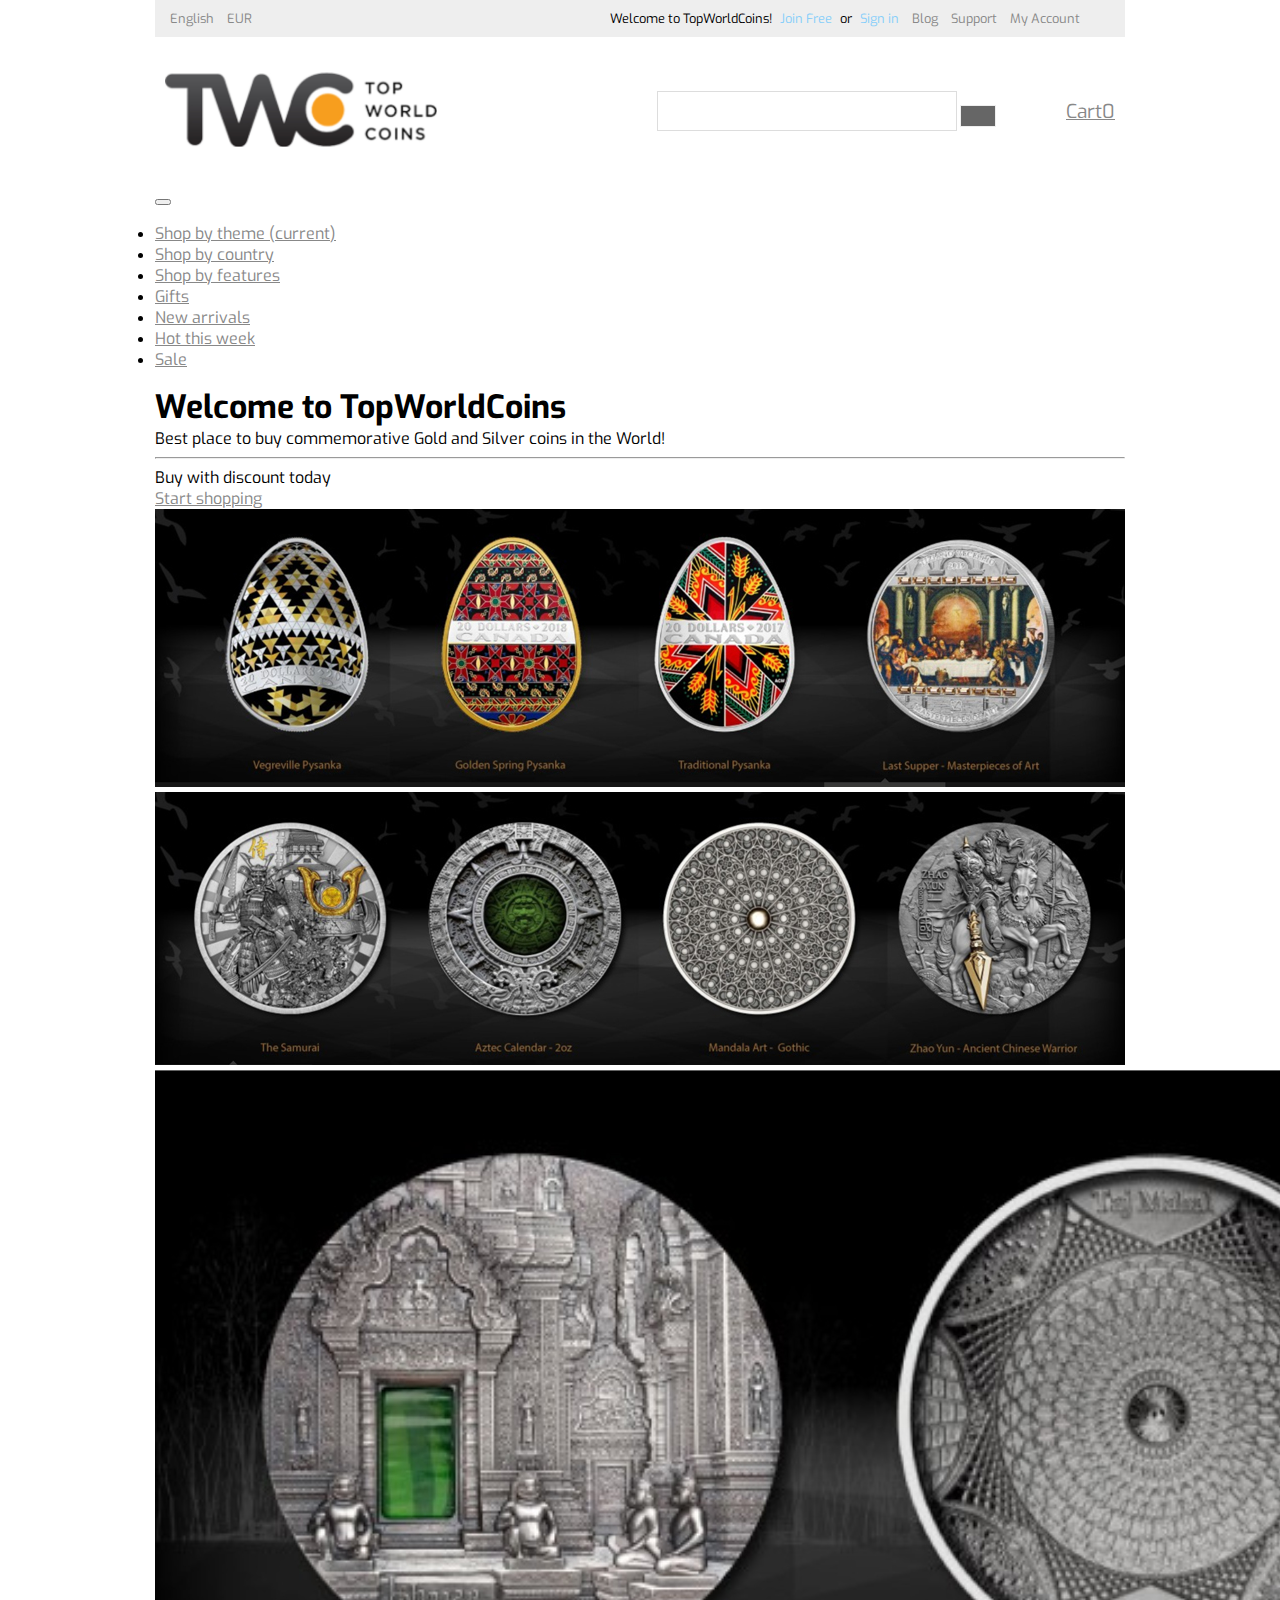
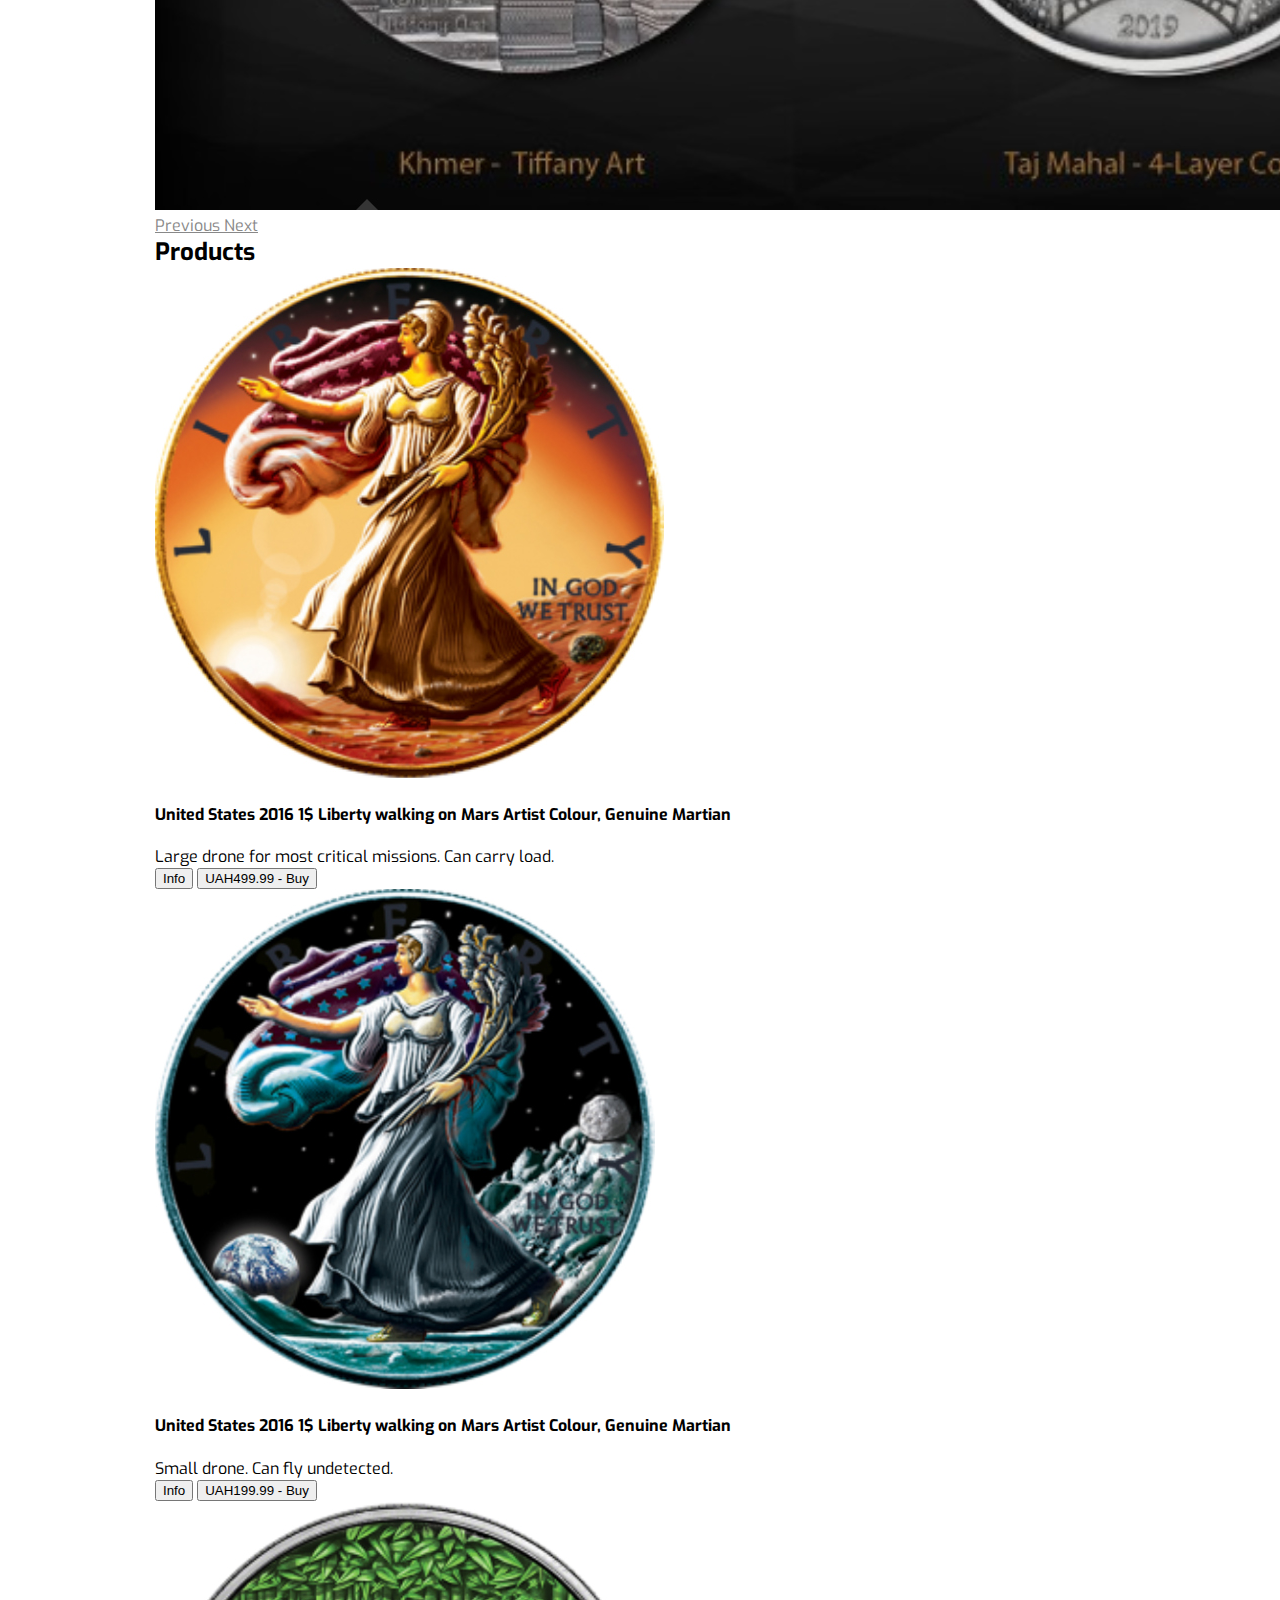
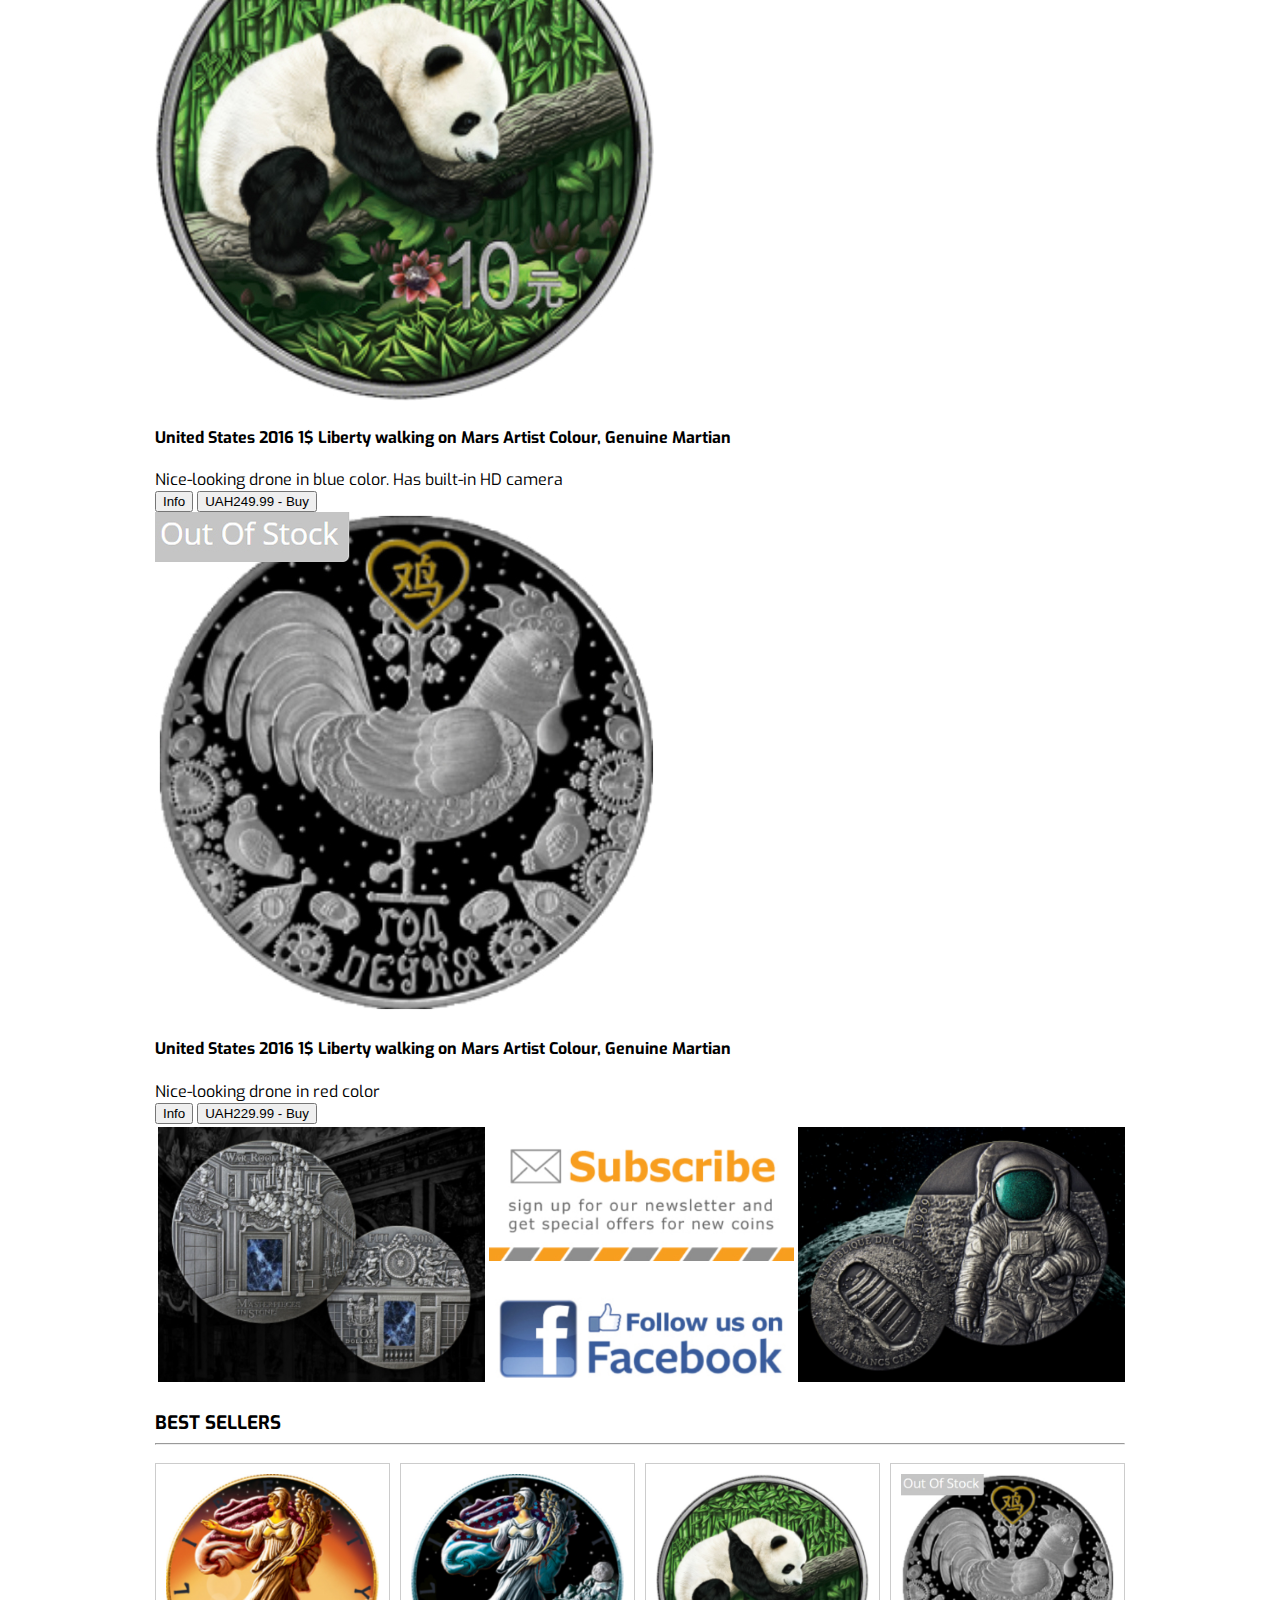
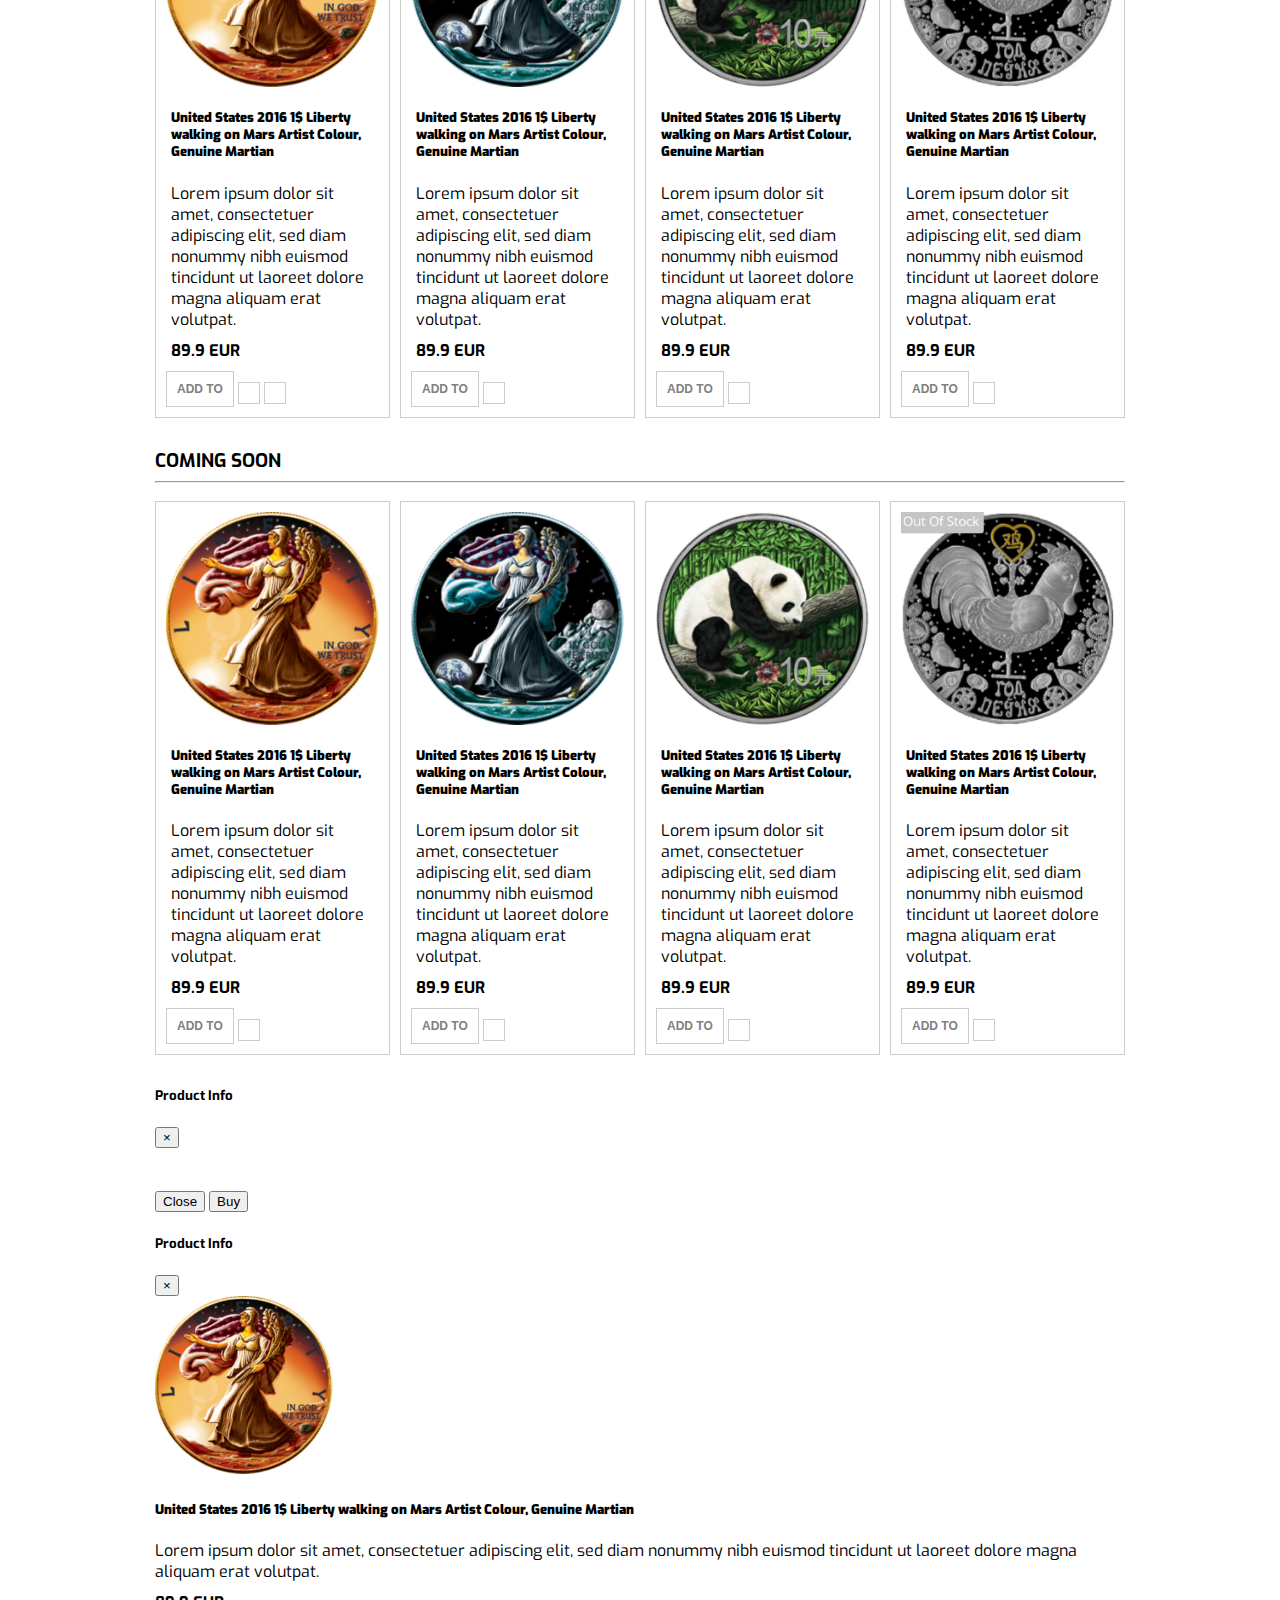
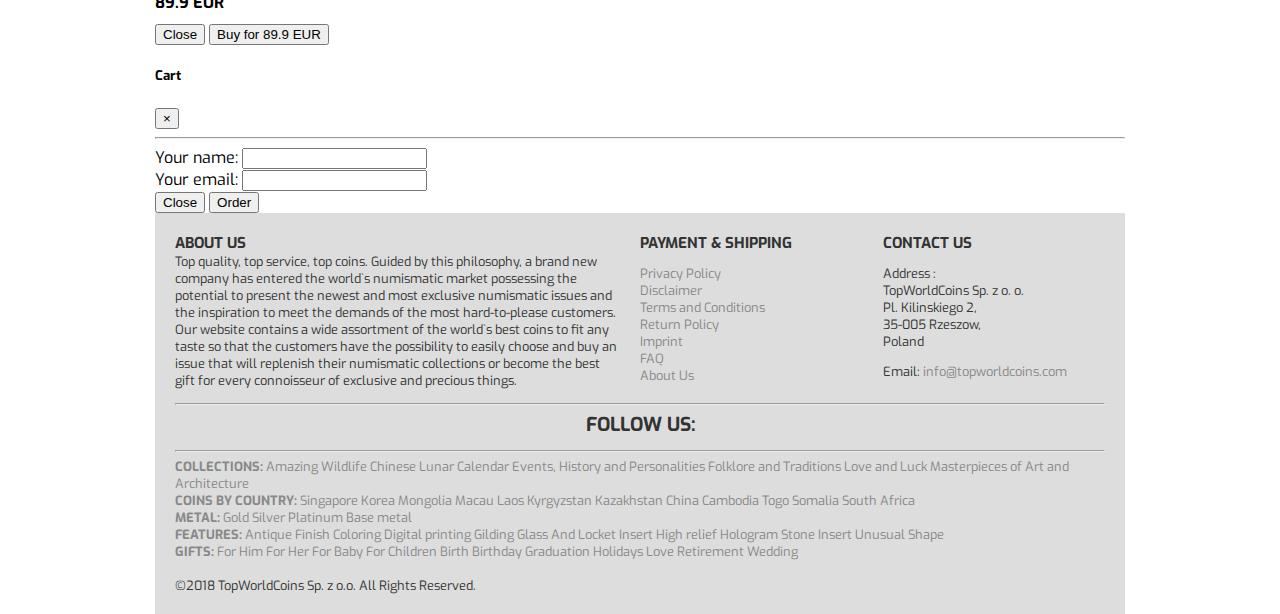
==== commit b4def558: "Message" ====
--- a/index.html
+++ b/index.html
@@ -4,6 +4,9 @@
     <meta charset="UTF-8">
     <meta name="viewport" content="width=device-width, initial-scale=1.0">
     <meta http-equiv="X-UA-Compatible" content="ie=edge">
+    <!--<link rel="stylesheet" href="https://stackpath.bootstrapcdn.com/bootstrap/4.3.1/css/bootstrap.min.css" integrity="sha384-ggOyR0iXCbMQv3Xipma34MD+dH/1fQ784/j6cY/iJTQUOhcWr7x9JvoRxT2MZw1T" crossorigin="anonymous">-->
+    <link rel="stylesheet" href="https://use.fontawesome.com/releases/v5.8.1/css/all.css" integrity="sha384-50oBUHEmvpQ+1lW4y57PTFmhCaXp0ML5d60M1M7uH2+nqUivzIebhndOJK28anvf" crossorigin="anonymous">
+    <link rel="stylesheet" href="https://bootswatch.com/4/lux/bootstrap.min.css" type="text/css" />
     <link rel="stylesheet" href="css/index.css" type="text/css"/>
     <title>TopWorldCoins</title>
 </head>
@@ -17,11 +20,11 @@
             <p class="account-menu">
                 <span>Welcome to TopWorldCoins! <a href="#" class="login">Join Free</a> or <a href="#" class="login">Sign in</a></span>
                 <a href="#">Blog</a>
-                <a href="#">Support</a>
+                <a href="support.html">Support</a>
                 <a href="#">My Account</a>
-                <a href="#">&#10084;</a>
-                <a href="#">&#9745;</a>
-                <a href="#">Log In</a>
+                <a href="#"><i class="fas fa-heart"></i></a>
+                <a href="#"><i class="far fa-check-square"></i></a>
+                <a href="#"><i class="fas fa-lock"></i></a>
             </p>
         </nav>
         <div class="menu-middle">
@@ -31,82 +34,112 @@
             <div class="search">
                 <input type="search" id="site-search" name="q"
                 aria-label="Search through site content">
-                <button class="search-button">&#10004;</button>
-            </div>
-            <div class="shopping-cart">
-                <span> <a href="#">Shopping cart</a></span>
-            </div>
-        </div>
-        <nav class="menu-main">
-            <a href="#">shop by theme</a>
-            <a href="#">shop by country</a>
-            <a href="#">shop by features</a>
-            <a href="#">gifts</a>
-            <a href="#">new arrivals</a>
-            <a href="#">hot this week</a>
-            <a href="#">sale</a>
-        </nav>
+                <button class="search-button"><i class="fas fa-search"></i></button>
+            </div>
+            
+            <div>
+                <a class="nav-link" id="cart-modal" href="#cartModal" data-toggle="modal">
+                    <i class="fas fa-cart-arrow-down"></i>
+                    Cart<span id="cart-badge" class="badge badge-light"></span>
+                </a>
+            </div>
+            
+            <!--<div class="shopping-cart">-->
+            <!--    <span> <a href="#"> <i class="fas fa-cart-arrow-down"></i>Cart</a></span>-->
+            <!--</div>-->
+        </div>
+        
+        <nav class="navbar navbar-expand-lg navbar-dark bg-dark">
+          <!--<a class="navbar-brand" href="#">Navbar</a>-->
+          <button class="navbar-toggler" type="button" data-toggle="collapse" data-target="#navbarNav" aria-controls="navbarNav" aria-expanded="false" aria-label="Toggle navigation">
+            <span class="navbar-toggler-icon"></span>
+          </button>
+          <div class="collapse navbar-collapse" id="navbarNav">
+            <ul class="navbar-nav">
+              <li class="nav-item active">
+                <a class="nav-link" href="#">Shop by theme <span class="sr-only">(current)</span></a>
+              </li>
+              <li class="nav-item">
+                <a class="nav-link" href="#">Shop by country</a>
+              </li>
+              <li class="nav-item">
+                <a class="nav-link" href="#">Shop by features</a>
+              </li>
+              <li class="nav-item">
+                <a class="nav-link" href="#">Gifts</a>
+              </li>
+              <li class="nav-item">
+                <a class="nav-link" href="#">New arrivals</a>
+              </li>
+              <li class="nav-item">
+                <a class="nav-link" href="#">Hot this week</a>
+              </li>
+              <li class="nav-item">
+                <a class="nav-link" href="#">Sale</a>
+              </li>
+            </ul>
+          </div>
+        </nav>
+        
+        <!--<nav class="menu-main">-->
+        <!--    <a href="#">shop by theme</a>-->
+        <!--    <a href="#">shop by country</a>-->
+        <!--    <a href="#">shop by features</a>-->
+        <!--    <a href="#">gifts</a>-->
+        <!--    <a href="#">new arrivals</a>-->
+        <!--    <a href="#">hot this week</a>-->
+        <!--    <a href="#">sale</a>-->
+        <!--</nav>-->
     </header>
     
-    <div class="banner">
-        <img src="img/baner.jpg" alt="main-baner">
-    </div>
-    <div>
-        <section class="products">
-            <h3>NEW ARRIVALS</h3>
-            <hr>
-            <div class="products-list">
-                <article class="product-card">
-                    <img src="img/liberty-mars.jpg" alt="us liberty mars silver coin" width="178">
-                    <h5><b>United States 2016 1$ Liberty walking on Mars Artist Colour, Genuine Martian</b></h5>
-                    <p>Lorem ipsum dolor sit amet, consectetuer adipiscing elit,
-                    sed diam nonummy nibh euismod tincidunt ut laoreet dolore
-                    magna aliquam erat volutpat.</p>
-                    <p class="price">89.9 EUR</p>
-                    <div class="button-conteiner">
-                        <button class="action-buttons">add to cart</button>
-                        <button class="action-buttons">&#10084;</button>
-                    </div>
-                </article>
-                <article class="product-card">
-                    <img src="img/liberty-moon.jpg" alt="us liberty moon silver coin" width="178">
-                    <h5><b>United States 2016 1$ Liberty walking on Mars Artist Colour, Genuine Martian</b></h5>
-                    <p>Lorem ipsum dolor sit amet, consectetuer adipiscing elit,
-                    sed diam nonummy nibh euismod tincidunt ut laoreet dolore
-                    magna aliquam erat volutpat.</p>
-                    <p class="price">89.9 EUR</p>
-                    <div class="button-conteiner">
-                        <button class="action-buttons">add to cart</button>
-                        <button class="action-buttons">&#10084;</button>
-                    </div>
-                </article>
-                <article class="product-card">
-                    <img src="img/china-panda.jpg" alt="chinese panda silver coin" width="178">
-                    <h5><b>United States 2016 1$ Liberty walking on Mars Artist Colour, Genuine Martian</b></h5>
-                    <p>Lorem ipsum dolor sit amet, consectetuer adipiscing elit,
-                    sed diam nonummy nibh euismod tincidunt ut laoreet dolore
-                    magna aliquam erat volutpat.</p>
-                    <p class="price">89.9 EUR</p>
-                    <div class="button-conteiner">
-                        <button class="action-buttons">add to cart</button>
-                        <button class="action-buttons">&#10084;</button>
-                    </div>
-                </article>
-                <article class="product-card">
-                    <img src="img/by-rooster-year.jpg" alt="belarus year of the rooster silver coin" width="178">
-                    <h5><b>United States 2016 1$ Liberty walking on Mars Artist Colour, Genuine Martian</b></h5>
-                    <p>Lorem ipsum dolor sit amet, consectetuer adipiscing elit,
-                    sed diam nonummy nibh euismod tincidunt ut laoreet dolore
-                    magna aliquam erat volutpat.</p>
-                    <p class="price">89.9 EUR</p>
-                    <div class="button-conteiner">
-                        <button class="action-buttons">add to cart</button>
-                        <button class="action-buttons">&#10084;</button>
-                    </div>
-                </article>
-            </div>
-        </section>
-    </div>
+    <!--<div class="banner">-->
+    <!--    <img src="img/baner.jpg" alt="main-baner">-->
+    <!--</div>-->
+    <main class="container">
+        <div class="jumbotron">
+            
+            <div id="carouselOffers" class="carousel slide" data-ride="carousel">
+              <div class="carousel-inner">
+                <div class="carousel-item active">
+                  <div class="intro mx-auto">
+                    <h1 class="display-4">Welcome to TopWorldCoins</h1>
+                    <p class="lead">Best place to buy commemorative Gold and Silver coins in the World!</p>
+                    <hr class="my-4">
+                    <p>Buy with discount today</p>
+                    <p class="lead">
+                      <a class="btn btn-primary btn-lg smooth" href="#products" role="button">Start shopping</a>
+                    </p>
+                  </div>    
+                </div>
+                <div class="carousel-item">
+                  <img class="d-block w-100" src="img/baner_gifts.jpg" alt="Coins for Gift">
+                </div>
+                <div class="carousel-item">
+                  <img class="d-block w-100" src="img/baner_new.jpg" alt="New Coins">
+                </div>
+                <div class="carousel-item">
+                  <img class="d-block w-100" src="img/baner.jpg" alt="Coming Soon">
+                </div>
+                <!-- Todo: Dynamically add items here --> 
+              </div>
+              <a class="carousel-control-prev" href="#carouselOffers" role="button" data-slide="prev">
+                <span class="carousel-control-prev-icon" aria-hidden="true"></span>
+                <span class="sr-only">Previous</span>
+              </a>
+              <a class="carousel-control-next" href="#carouselOffers" role="button" data-slide="next">
+                <span class="carousel-control-next-icon" aria-hidden="true"></span>
+                <span class="sr-only">Next</span>
+              </a>
+            </div>
+        </div>
+        
+        <section>
+            <h2 id="products">Products</h2>
+            <div class="row products-container">
+               <!--Products are dynamically generated here-->
+            </div>
+        </section>
+    </main>
     <div>
         <table>
             <tr>
@@ -132,8 +165,9 @@
                     magna aliquam erat volutpat.</p>
                     <p class="price">89.9 EUR</p>
                     <div class="button-conteiner">
-                        <button class="action-buttons">add to cart</button>
-                        <button class="action-buttons">&#10084;</button>
+                        <button class="action-buttons">add to <span><i class="fas fa-cart-arrow-down"></i></span></button>
+                        <button class="action-buttons"><i class="fas fa-heart"></i></button>
+                        <button type="button" class="action-buttons btn btn-primary " data-toggle="modal" data-target="#exampleModal"><i class="fas fa-info-circle"></i></button>
                     </div>
                 </article>
                 <article class="product-card">
@@ -144,8 +178,8 @@
                     magna aliquam erat volutpat.</p>
                     <p class="price">89.9 EUR</p>
                     <div class="button-conteiner">
-                        <button class="action-buttons">add to cart</button>
-                        <button class="action-buttons">&#10084;</button>
+                        <button class="action-buttons">add to <span><i class="fas fa-cart-arrow-down"></i></span></button>
+                        <button class="action-buttons"><i class="fas fa-heart"></i></button>
                     </div>
                 </article>
                 <article class="product-card">
@@ -156,8 +190,8 @@
                     magna aliquam erat volutpat.</p>
                     <p class="price">89.9 EUR</p>
                     <div class="button-conteiner">
-                        <button class="action-buttons">add to cart</button>
-                        <button class="action-buttons">&#10084;</button>
+                        <button class="action-buttons">add to <span><i class="fas fa-cart-arrow-down"></i></span></button>
+                        <button class="action-buttons"><i class="fas fa-heart"></i></button>
                     </div>
                 </article>
                 <article class="product-card">
@@ -168,8 +202,8 @@
                     magna aliquam erat volutpat.</p>
                     <p class="price">89.9 EUR</p>
                     <div class="button-conteiner">
-                        <button class="action-buttons">add to cart</button>
-                        <button class="action-buttons">&#10084;</button>
+                        <button class="action-buttons">add to <span><i class="fas fa-cart-arrow-down"></i></span></button>
+                        <button class="action-buttons"><i class="fas fa-heart"></i></button>
                     </div>
                 </article>
             </div>
@@ -188,8 +222,8 @@
                     magna aliquam erat volutpat.</p>
                     <p class="price">89.9 EUR</p>
                     <div class="button-conteiner">
-                        <button class="action-buttons">add to cart</button>
-                        <button class="action-buttons">&#10084;</button>
+                        <button class="action-buttons">add to <span><i class="fas fa-cart-arrow-down"></i></span></button>
+                        <button class="action-buttons"><i class="fas fa-heart"></i></button>
                     </div>
                 </article>
                 <article class="product-card">
@@ -200,8 +234,8 @@
                     magna aliquam erat volutpat.</p>
                     <p class="price">89.9 EUR</p>
                     <div class="button-conteiner">
-                        <button class="action-buttons">add to cart</button>
-                        <button class="action-buttons">&#10084;</button>
+                        <button class="action-buttons">add to <span><i class="fas fa-cart-arrow-down"></i></span></button>
+                        <button class="action-buttons"><i class="fas fa-heart"></i></button>
                     </div>
                 </article>
                 <article class="product-card">
@@ -212,8 +246,8 @@
                     magna aliquam erat volutpat.</p>
                     <p class="price">89.9 EUR</p>
                     <div class="button-conteiner">
-                        <button class="action-buttons">add to cart</button>
-                        <button class="action-buttons">&#10084;</button>
+                        <button class="action-buttons">add to <span><i class="fas fa-cart-arrow-down"></i></span></button>
+                        <button class="action-buttons"><i class="fas fa-heart"></i></button>
                     </div>
                 </article>
                 <article class="product-card">
@@ -224,125 +258,97 @@
                     magna aliquam erat volutpat.</p>
                     <p class="price">89.9 EUR</p>
                     <div class="button-conteiner">
-                        <button class="action-buttons">add to cart</button>
-                        <button class="action-buttons">&#10084;</button>
-                    </div>
-                </article>
-            </div>
-        </section>
-    </div>
-    <div>
-        <section class="products">
-            <h3>BLOG</h3>
+                        <button class="action-buttons">add to <span><i class="fas fa-cart-arrow-down"></i></span></button>
+                        <button class="action-buttons"><i class="fas fa-heart"></i></button>
+                    </div>
+                </article>
+            </div>
+        </section>
+    </div>
+    
+    <!-- Modal Product Info -->
+    <div class="modal fade" id="productInfoModal" tabindex="-1" role="dialog" aria-labelledby="productInfoLabel" aria-hidden="true">
+      <div class="modal-dialog" role="document">
+        <div class="modal-content">
+          <div class="modal-header">
+            <h5 class="modal-title" id="productInfoLabel">Product Info</h5>
+            <button type="button" class="close" data-dismiss="modal" aria-label="Close">
+              <span aria-hidden="true">&times;</span>
+            </button>
+          </div>
+          <div class="modal-body">
+              <img class="card-img-top" src="" alt="">
+              <h4 class="card-title"></h4>
+              <p class="card-text"></p>
+          </div>
+          <div class="modal-footer">
+            <button type="button" class="btn btn-secondary" data-dismiss="modal">Close</button>
+            <button class="btn btn-primary buy" data-id="id">Buy</button>
+          </div>
+        </div>
+      </div>
+    </div>
+    
+    <!-- Modal original -->
+    <div class="modal fade" id="exampleModal" tabindex="-1" role="dialog" aria-labelledby="exampleModalLabel" aria-hidden="true">
+      <div class="modal-dialog" role="document">
+        <div class="modal-content">
+          <div class="modal-header">
+            <h5 class="modal-title" id="exampleModalLabel">Product Info</h5>
+            <button type="button" class="close" data-dismiss="modal" aria-label="Close">
+              <span aria-hidden="true">&times;</span>
+            </button>
+          </div>
+          <div class="modal-body">
+                <img src="img/liberty-mars.jpg" alt="us liberty mars silver coin" width="178">
+                <h5><b>United States 2016 1$ Liberty walking on Mars Artist Colour, Genuine Martian</b></h5>
+                <p>Lorem ipsum dolor sit amet, consectetuer adipiscing elit,
+                sed diam nonummy nibh euismod tincidunt ut laoreet dolore
+                magna aliquam erat volutpat.</p>
+                <p class="price">89.9 EUR</p>
+          </div>
+          <div class="modal-footer">
+            <button type="button" class="btn btn-secondary" data-dismiss="modal">Close</button>
+            <button type="button" class="btn btn-primary">Buy for 89.9 EUR</button>
+          </div>
+        </div>
+      </div>
+    </div>
+    
+    <!-- Modal Cart -->
+    <div class="modal fade" id="cartModal" tabindex="-1" role="dialog" aria-labelledby="cartLabel" aria-hidden="true">
+      <div class="modal-dialog" role="document">
+        <div class="modal-content">
+          <div class="modal-header">
+            <h5 class="modal-title" id="cartLabel">Cart</h5>
+            <button type="button" class="close" data-dismiss="modal" aria-label="Close">
+              <span aria-hidden="true">&times;</span>
+            </button>
+          </div>
+          <div class="modal-body">
+            <div class="cart-product-list-container"></div>
             <hr>
-            <div class="products-list">
-                <article class="product-card">
-                    <img src="img/liberty-mars.jpg" alt="us liberty mars silver coin" width="178">
-                    <h5><b>United States 2016 1$ Liberty walking on Mars Artist Colour, Genuine Martian</b></h5>
-                    <p>Lorem ipsum dolor sit amet, consectetuer adipiscing elit,
-                    sed diam nonummy nibh euismod tincidunt ut laoreet dolore
-                    magna aliquam erat volutpat.</p>
-                    <p class="price">89.9 EUR</p>
-                    <div class="button-conteiner">
-                        <button class="action-buttons">add to cart</button>
-                        <button class="action-buttons">&#10084;</button>
-                    </div>
-                </article>
-                <article class="product-card">
-                    <img src="img/liberty-moon.jpg" alt="us liberty moon silver coin" width="178">
-                    <h5><b>United States 2016 1$ Liberty walking on Mars Artist Colour, Genuine Martian</b></h5>
-                    <p>Lorem ipsum dolor sit amet, consectetuer adipiscing elit,
-                    sed diam nonummy nibh euismod tincidunt ut laoreet dolore
-                    magna aliquam erat volutpat.</p>
-                    <p class="price">89.9 EUR</p>
-                    <div class="button-conteiner">
-                        <button class="action-buttons">add to cart</button>
-                        <button class="action-buttons">&#10084;</button>
-                    </div>
-                </article>
-                <article class="product-card">
-                    <img src="img/china-panda.jpg" alt="chinese panda silver coin" width="178">
-                    <h5><b>United States 2016 1$ Liberty walking on Mars Artist Colour, Genuine Martian</b></h5>
-                    <p>Lorem ipsum dolor sit amet, consectetuer adipiscing elit,
-                    sed diam nonummy nibh euismod tincidunt ut laoreet dolore
-                    magna aliquam erat volutpat.</p>
-                    <p class="price">89.9 EUR</p>
-                    <div class="button-conteiner">
-                        <button class="action-buttons">add to cart</button>
-                        <button class="action-buttons">&#10084;</button>
-                    </div>
-                </article>
-                <article class="product-card">
-                    <img src="img/by-rooster-year.jpg" alt="belarus year of the rooster silver coin" width="178">
-                    <h5><b>United States 2016 1$ Liberty walking on Mars Artist Colour, Genuine Martian</b></h5>
-                    <p>Lorem ipsum dolor sit amet, consectetuer adipiscing elit,
-                    sed diam nonummy nibh euismod tincidunt ut laoreet dolore
-                    magna aliquam erat volutpat.</p>
-                    <p class="price">89.9 EUR</p>
-                    <div class="button-conteiner">
-                        <button class="action-buttons">add to cart</button>
-                        <button class="action-buttons">&#10084;</button>
-                    </div>
-                </article>
-            </div>
-        </section>
-    </div>
-    <div>
-        <section class="products">
-            <h3>COLLECTIONS</h3>
-            <hr>
-            <div class="products-list">
-                <article class="product-card">
-                    <img src="img/liberty-mars.jpg" alt="us liberty mars silver coin" width="178">
-                    <h5><b>United States 2016 1$ Liberty walking on Mars Artist Colour, Genuine Martian</b></h5>
-                    <p>Lorem ipsum dolor sit amet, consectetuer adipiscing elit,
-                    sed diam nonummy nibh euismod tincidunt ut laoreet dolore
-                    magna aliquam erat volutpat.</p>
-                    <p class="price">89.9 EUR</p>
-                    <div class="button-conteiner">
-                        <button class="action-buttons">add to cart</button>
-                        <button class="action-buttons">&#10084;</button>
-                    </div>
-                </article>
-                <article class="product-card">
-                    <img src="img/liberty-moon.jpg" alt="us liberty moon silver coin" width="178">
-                    <h5><b>United States 2016 1$ Liberty walking on Mars Artist Colour, Genuine Martian</b></h5>
-                    <p>Lorem ipsum dolor sit amet, consectetuer adipiscing elit,
-                    sed diam nonummy nibh euismod tincidunt ut laoreet dolore
-                    magna aliquam erat volutpat.</p>
-                    <p class="price">89.9 EUR</p>
-                    <div class="button-conteiner">
-                        <button class="action-buttons">add to cart</button>
-                        <button class="action-buttons">&#10084;</button>
-                    </div>
-                </article>
-                <article class="product-card">
-                    <img src="img/china-panda.jpg" alt="chinese panda silver coin" width="178">
-                    <h5><b>United States 2016 1$ Liberty walking on Mars Artist Colour, Genuine Martian</b></h5>
-                    <p>Lorem ipsum dolor sit amet, consectetuer adipiscing elit,
-                    sed diam nonummy nibh euismod tincidunt ut laoreet dolore
-                    magna aliquam erat volutpat.</p>
-                    <p class="price">89.9 EUR</p>
-                    <div class="button-conteiner">
-                        <button class="action-buttons">add to cart</button>
-                        <button class="action-buttons">&#10084;</button>
-                    </div>
-                </article>
-                <article class="product-card">
-                    <img src="img/by-rooster-year.jpg" alt="belarus year of the rooster silver coin" width="178">
-                    <h5><b>United States 2016 1$ Liberty walking on Mars Artist Colour, Genuine Martian</b></h5>
-                    <p>Lorem ipsum dolor sit amet, consectetuer adipiscing elit,
-                    sed diam nonummy nibh euismod tincidunt ut laoreet dolore
-                    magna aliquam erat volutpat.</p>
-                    <p class="price">89.9 EUR</p>
-                    <div class="button-conteiner">
-                        <button class="action-buttons">add to cart</button>
-                        <button class="action-buttons">&#10084;</button>
-                    </div>
-                </article>
-            </div>
-        </section>
-    </div>
+            <div class="container">
+              <form>
+                <div class="form-group row">
+                  <label for="client-name" class="col-4 col-form-label">Your name:</label>
+                  <input class="form-control col-8" type="text" id="client-name" required>
+                </div>
+                <div class="form-group row">
+                  <label for="client-email" class="col-4 col-form-label">Your email:</label>
+                  <input class="form-control col-8" type="email" id="client-email" required>
+                </div>
+              </form>
+            </div>
+          </div>
+          <div class="modal-footer">
+            <button type="button" class="btn btn-secondary" data-dismiss="modal">Close</button>
+            <button class="btn btn-primary order">Order</button>
+          </div>
+        </div>
+      </div>
+    </div>
+    
     <footer class="footer">
         <div class="footer-top">
         <section id="about-us">
@@ -383,10 +389,10 @@
         <section class="social">
             <h2>FOLLOW US:</h2>
             <ul>
-                <li><a href="#">F</a></li>
-                <li><a href="#">T</a></li>
-                <li><a href="#">G+</a></li>
-                <li><a href="#">I</a></li>
+                <li><a href="#" class="social-icons"><i class="fab fa-facebook-square"></i></a></li>
+                <li><a href="#" class="social-icons"><i class="fab fa-twitter-square"></i></a></li>
+                <li><a href="#" class="social-icons"><i class="fab fa-google-plus-square"></i></a></li>
+                <li><a href="#" class="social-icons"><i class="fab fa-instagram"></i></a></li>
             </ul>
         </section>
         <hr>
@@ -447,16 +453,26 @@
             <a href="#"><span>Retirement</span></a>
             <a href="#"><span>Wedding</span></a>
         </nav>
-        <span>&copy;2018 TopWorldCoins Sp. z o.o. All Rights Reserved.</span>
-        <nav>
-            <a href="#"><span>VISA</span></a>
-            <a href="#"><span>MasterCard</span></a>
-            <a href="#"><span>AMEX</span></a>
-            <a href="#"><span>Maestro</span></a>
-            <a href="#"><span>PayPal</span></a>
-            <a href="#"><span>DISCOVER</span></a>
-        </nav>
+        <br>
+        <div class="footer-bottom">
+            <span>&copy;2018 TopWorldCoins Sp. z o.o. All Rights Reserved.</span>
+            <nav>
+                <a href="#" class="payment-icons"><span><i class="fab fa-cc-visa"></i></span></a>
+                <a href="#" class="payment-icons"><span><i class="fab fa-cc-mastercard"></i></span></a>
+                <a href="#" class="payment-icons"><span><i class="fab fa-cc-amex"></i></span></a>
+                <a href="#" class="payment-icons"><span><i class="fab fa-cc-paypal"></i></span></a>
+                <a href="#" class="payment-icons"><span><i class="fab fa-cc-discover"></i></span></a>
+            </nav>
+        </div>
     </footer>
-    
+    <script src="https://code.jquery.com/jquery-3.3.1.slim.min.js" integrity="sha384-q8i/X+965DzO0rT7abK41JStQIAqVgRVzpbzo5smXKp4YfRvH+8abtTE1Pi6jizo" crossorigin="anonymous"></script>
+    <script src="https://cdnjs.cloudflare.com/ajax/libs/popper.js/1.14.7/umd/popper.min.js" integrity="sha384-UO2eT0CpHqdSJQ6hJty5KVphtPhzWj9WO1clHTMGa3JDZwrnQq4sF86dIHNDz0W1" crossorigin="anonymous"></script>
+    <script src="https://stackpath.bootstrapcdn.com/bootstrap/4.3.1/js/bootstrap.min.js" integrity="sha384-JjSmVgyd0p3pXB1rRibZUAYoIIy6OrQ6VrjIEaFf/nJGzIxFDsf4x0xIM+B07jRM" crossorigin="anonymous"></script>
+    
+    <!--<script async src="js/smooth-scroll.js"></script>-->
+    <script async src="js/alert-window.js"></script>
+    <script defer src="js/cart.js"></script>
+    <script defer src="js/product-list.js"></script>    
+    <script defer src="js/index.js"></script>
 </body>
 </html>--- a/css/index.css
+++ b/css/index.css
@@ -9,9 +9,16 @@
     font-family: 'Exo', sans-serif;
 }
 
+a {
+    color: #888888;
+}
+
 body {
+    min-width: 320px;
     max-width: 970px;
-    margin: auto;    
+    margin: auto;
+    overflow-x: hidden;
+
 }
 
 nav.menu-top {
@@ -90,6 +97,7 @@
 
 button.action-buttons {
     padding: 10px;
+    margin: auto, 10px;
     background: white ;
     color: grey;
     font-size: 12px;
@@ -104,6 +112,14 @@
     color: black;
 }
 
+/*.shopping-cart {*/
+/*    font-size: 1.5rem;*/
+/*}*/
+
+#cart-modal {
+    font-size: 1.5em;
+}
+
 .menu-main {
     display: flex;
     background-color: #666666;
@@ -193,9 +209,25 @@
     text-align: center;
 }
 
+a.social-icons {
+    font-size: 2em;
+    color: #433252;
+}
+
 div.footer-top h3, ul {
     text-align: left;
     padding: 0;
+}
+
+div.footer-bottom {
+    display: flex;
+    justify-content: space-between;
+    align-items: center;
+    flex-wrap: wrap;
+}
+
+a.payment-icons {
+    font-size: 1.5em;
 }
 
 @media (min-width: 320px) {
@@ -218,19 +250,24 @@
         grid-template-columns: 2fr 1fr 1fr;
         grid-gap: 20px;
     }
-    
-}
-
-@media (min-width: 660px) {
-    .products-list {
-        grid-template-columns: 1fr 1fr 1fr;
-        grid-gap: 10px;
-    }
-}
+}
+
+/*@media (min-width: 660px) {*/
+/*    .products-list {*/
+/*        grid-template-columns: 1fr 1fr 1fr;*/
+/*        grid-gap: 10px;*/
+/*    }*/
+/*}*/
 
 @media (min-width: 970px) {
     .products-list {
         grid-template-columns: 1fr 1fr 1fr 1fr;
         grid-gap: 10px;
     }
+}
+
+@media (max-width: 575px) {
+    .search, .shopping-cart {
+        display: none;
+    }
 }